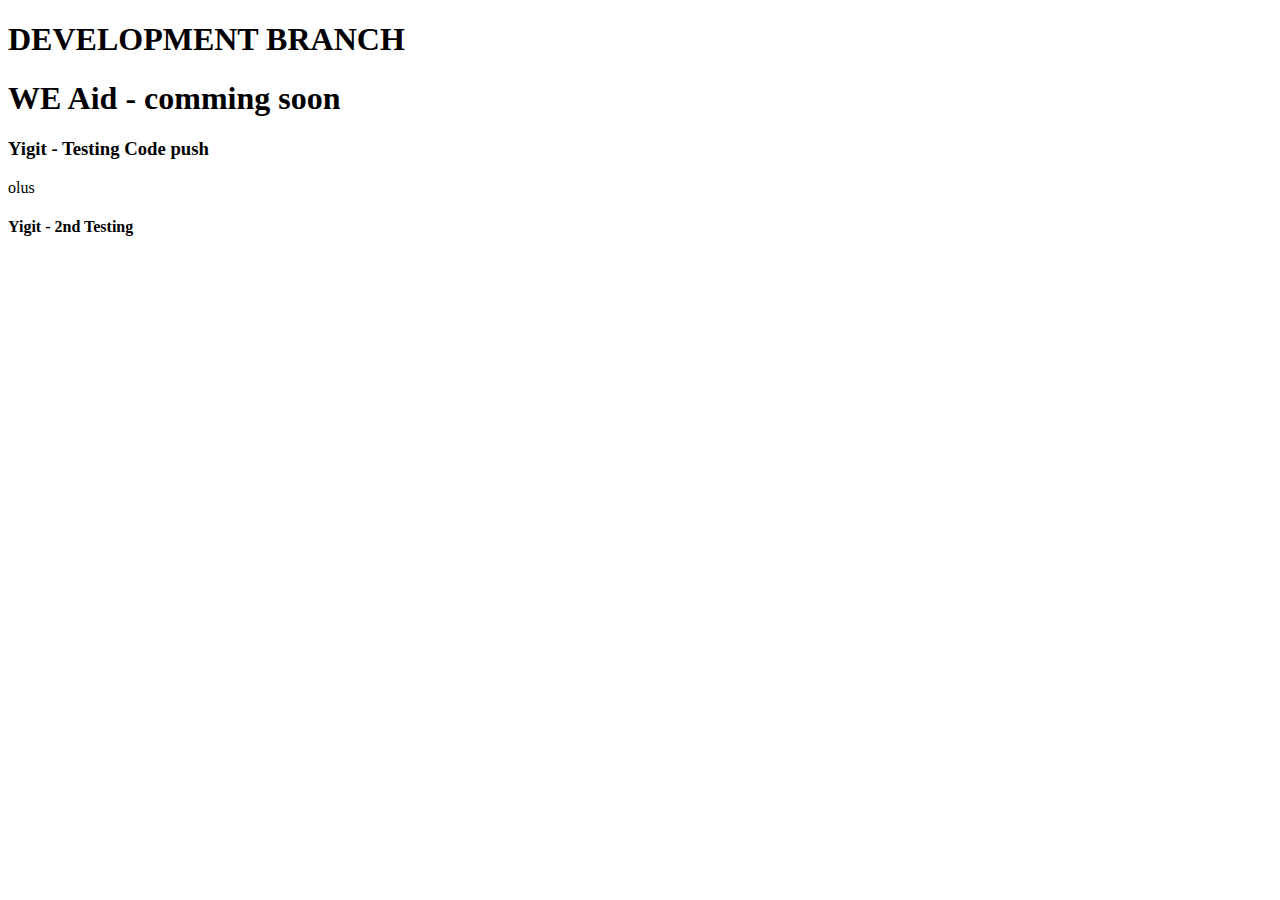
==== index.html @ 4886d71c "Dev Branch - Yigit Test 2" ====
<!DOCTYPE html>
<html lang="en">
  <head>
    <meta charset="UTF-8">
    <meta name="viewport" content="width=device-width, initial-scale=1.0">
    <meta http-equiv="X-UA-Compatible" content="ie=edge">
    <title>HTML 5 Boilerplate</title>
    <link rel="stylesheet" href="style.css">
  </head>
  <body>
	  <h1>DEVELOPMENT BRANCH<h1>
  	<h1>WE Aid - comming soon<h1>

      <h3>Yigit - Testing Code push</h3>
      <p>olus</p>

      <h4>Yigit - 2nd Testing</h4>

	<script src="index.js"></script>
  </body>
</html>
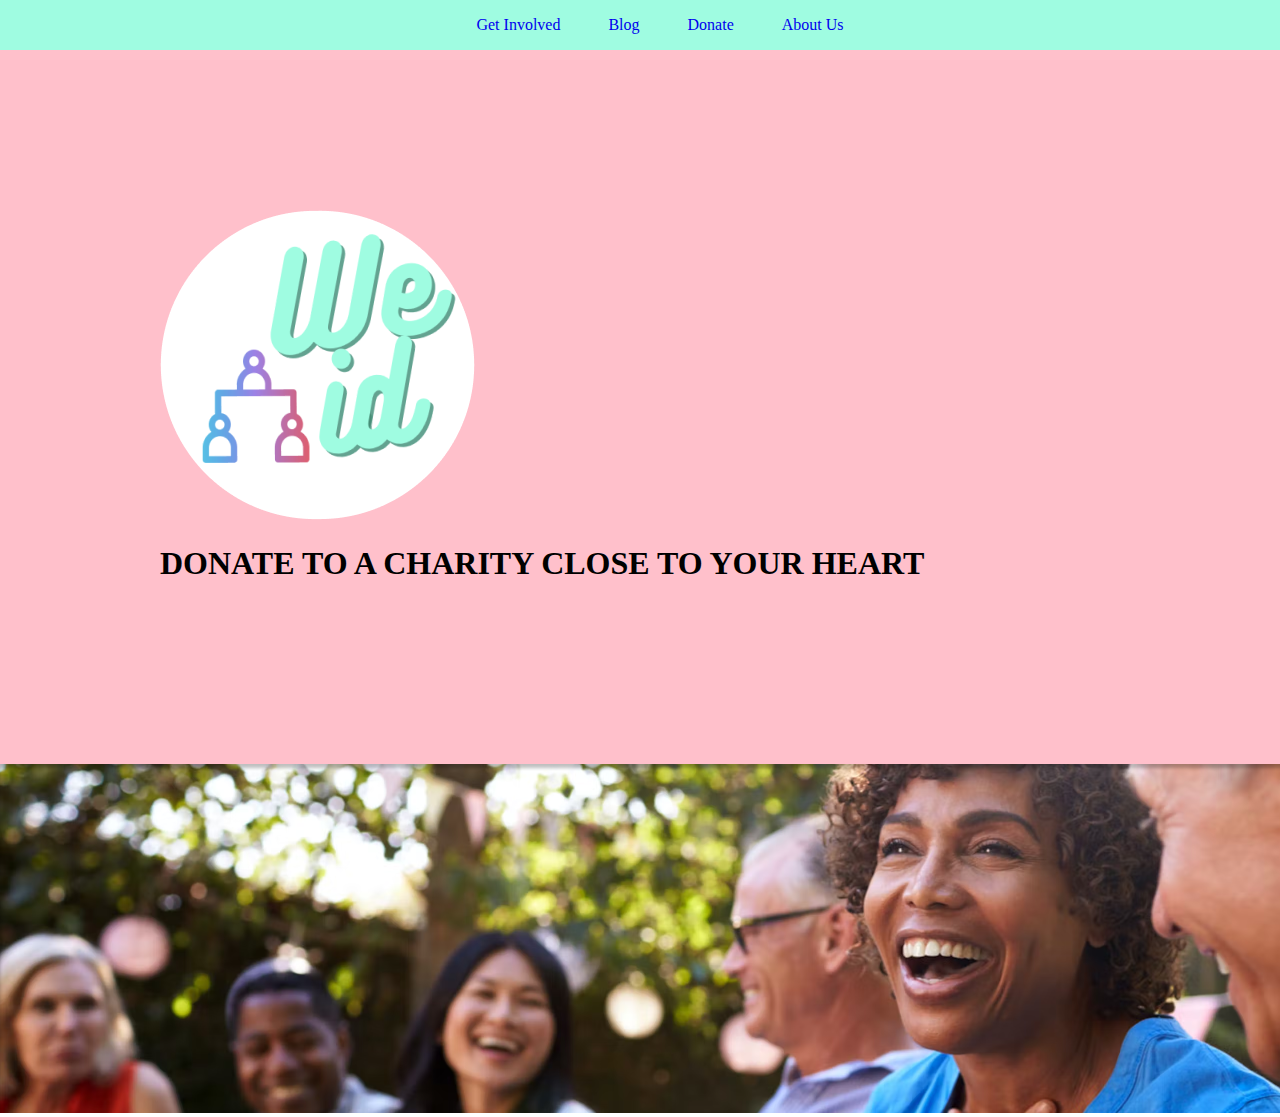
==== commit 7539611c: "Merge pull request #7 from KhadijaHaji/development-b" ====
--- a/index.html
+++ b/index.html
@@ -8,13 +8,33 @@
     <link rel="stylesheet" href="style.css">
   </head>
   <body>
-	  <h1>DEVELOPMENT BRANCH<h1>
-  	<h1>WE Aid - comming soon<h1>
+	  <header>
+        <nav>
+            <ul class="nav-list">
+                <li class="nav-items"><a class="nav-links" href="#">Get Involved</a></li>
+                <li class="nav-items"><a class="nav-links" href="#">Blog</a></li>
+                <li class="nav-items"><a class="nav-links" href="#">Donate</a></li>
+                <li class="nav-items"><a class="nav-links" href="#">About Us</a></li>
+            </ul>
+        </nav>
+    </header>
 
-      <h3>Yigit - Testing Code push</h3>
-      <p>olus</p>
+<section id="two">
+  <div class="logo">
+    <img src="/images/weaidlogo.png">
+  </div>
+  <div>
+    <h1>DONATE TO A CHARITY CLOSE TO YOUR HEART</h1>
+  </div>
+  
+</section>
 
-      <h4>Yigit - 2nd Testing</h4>
+
+    <section id="three">
+      <div class="image">
+        <img src="/images/headerimage.png">
+      </div>
+    </section>
 
 	<script src="index.js"></script>
   </body>
--- a/style.css
+++ b/style.css
@@ -0,0 +1,43 @@
+body {
+    margin: 0;
+    padding: 0;
+    height: 100%;
+    width: 100%;
+}
+
+header {
+    display: flex;
+    justify-content: center;
+    align-items: center;
+    box-shadow: 0 1px 8px #ddd;
+    background-color: #9ffce1;
+    text-decoration: none;
+}
+
+.nav-list {
+    display: flex;
+    justify-content: center;
+    align-items: center;
+    flex-wrap: wrap;
+    list-style: none;
+    text-decoration: none;
+}
+
+.nav-items {
+    display: flex;
+    padding: 0 1.5rem;
+    text-decoration: none;
+}
+
+.nav-links{
+text-decoration: none;
+}
+
+#three>div.image {
+    width: 100%;
+}
+
+#two{
+    padding: 10rem;
+    background-color: pink
+}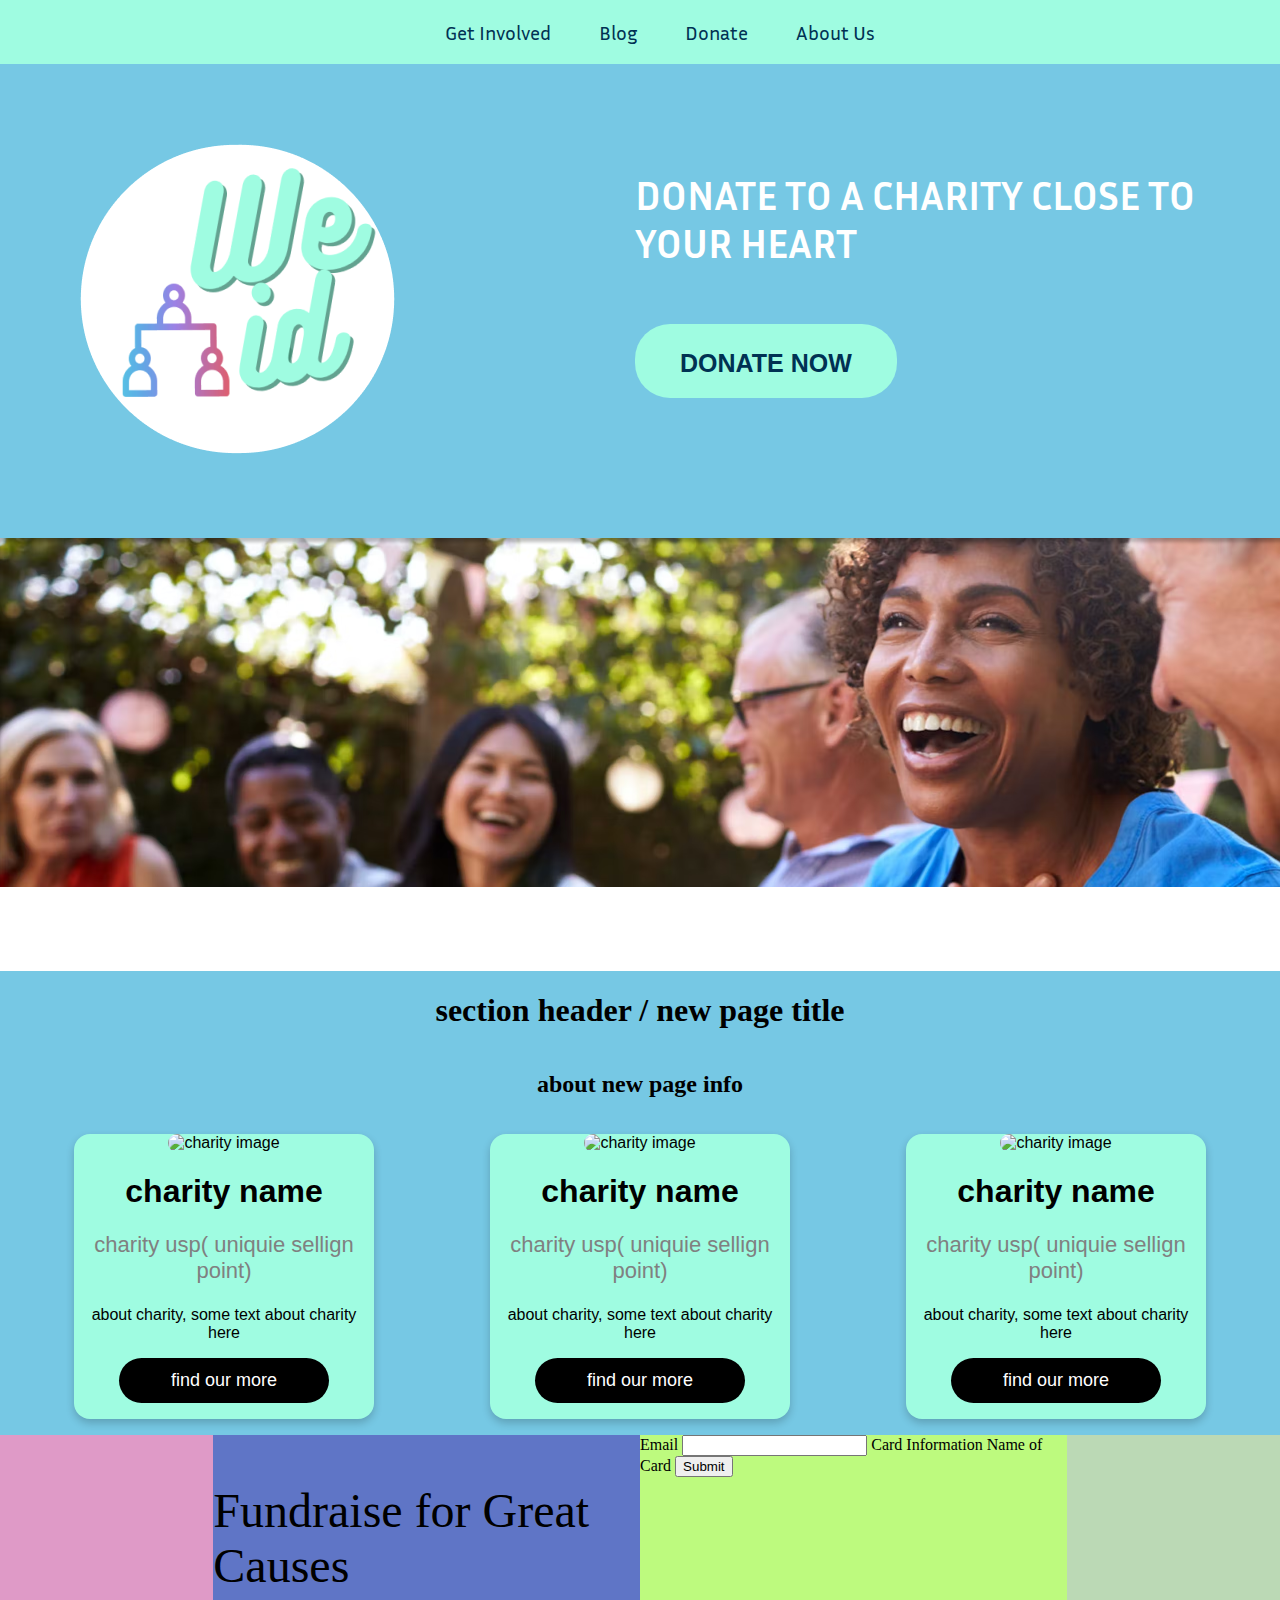
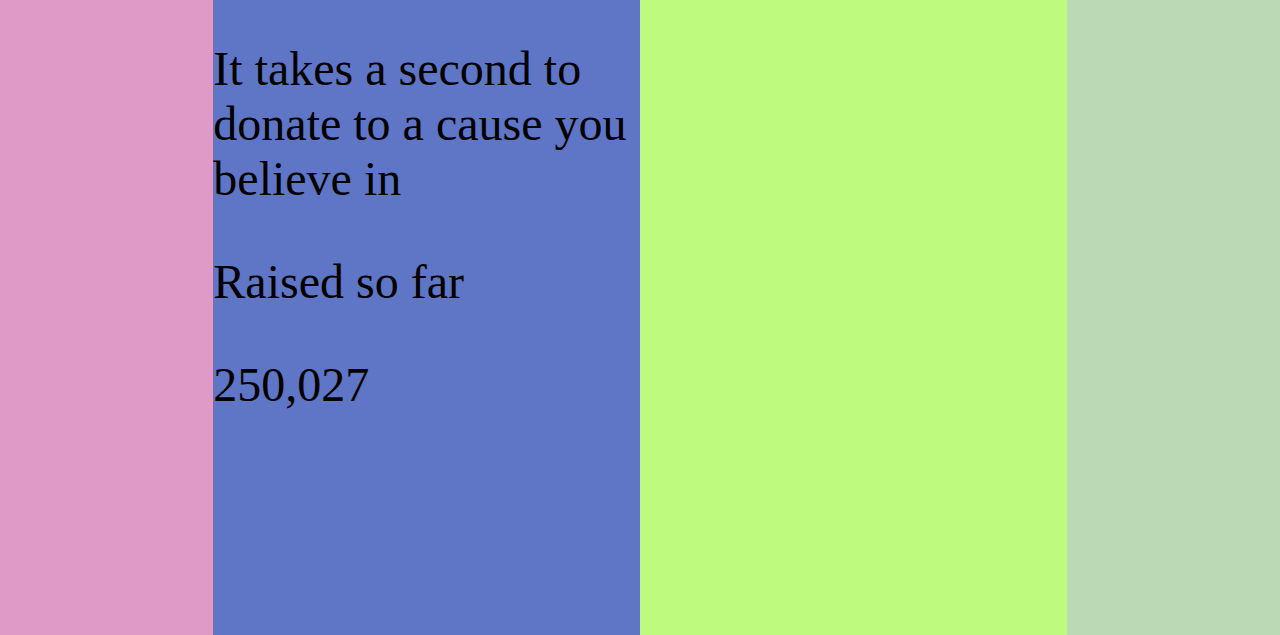
==== commit 538bf7ca: "Form section added" ====
--- a/index.html
+++ b/index.html
@@ -1,41 +1,141 @@
 <!DOCTYPE html>
 <html lang="en">
   <head>
-    <meta charset="UTF-8">
-    <meta name="viewport" content="width=device-width, initial-scale=1.0">
-    <meta http-equiv="X-UA-Compatible" content="ie=edge">
+    <meta charset="UTF-8" />
+    <meta name="viewport" content="width=device-width, initial-scale=1.0" />
+    <meta http-equiv="X-UA-Compatible" content="ie=edge" />
     <title>HTML 5 Boilerplate</title>
-    <link rel="stylesheet" href="style.css">
+    <link rel="stylesheet" href="style.css" />
+
+    <link rel="preconnect" href="https://fonts.googleapis.com" />
+    <link rel="preconnect" href="https://fonts.gstatic.com" crossorigin />
+    <link
+      href="https://fonts.googleapis.com/css2?family=Inria+Sans&family=Questrial&family=Raleway&family=Roboto:wght@300&family=Signika+Negative:wght@300;500&display=swap"
+      rel="stylesheet"
+    />
   </head>
   <body>
-	  <header>
-        <nav>
-            <ul class="nav-list">
-                <li class="nav-items"><a class="nav-links" href="#">Get Involved</a></li>
-                <li class="nav-items"><a class="nav-links" href="#">Blog</a></li>
-                <li class="nav-items"><a class="nav-links" href="#">Donate</a></li>
-                <li class="nav-items"><a class="nav-links" href="#">About Us</a></li>
-            </ul>
-        </nav>
+    <header>
+      <nav>
+        <ul class="nav-list">
+          <li class="nav-items"><a class="nav-links" href="#">Get Involved</a></li>
+          <li class="nav-items"><a class="nav-links" href="#">Blog</a></li>
+          <li class="nav-items"><a class="nav-links" href="#">Donate</a></li>
+          <li class="nav-items"><a class="nav-links" href="#">About Us</a></li>
+        </ul>
+      </nav>
     </header>
 
-<section id="two">
-  <div class="logo">
-    <img src="/images/weaidlogo.png">
-  </div>
-  <div>
-    <h1>DONATE TO A CHARITY CLOSE TO YOUR HEART</h1>
-  </div>
-  
-</section>
-
-
+    <section id="two">
+      <div class="logo">
+        <img src="/images/weaidlogo.png" />
+      </div>
+      <div class="main-heading">
+        <h1 class="first-heading">DONATE TO A CHARITY CLOSE TO YOUR HEART</h1>
+        <button class="donate-button">DONATE NOW</button>
+      </div>
+    </section>
     <section id="three">
       <div class="image">
-        <img src="/images/headerimage.png">
+        <img src="/images/headerimage.png" />
       </div>
     </section>
 
-	<script src="index.js"></script>
+    <section id="four"></section>
+    <section id="page2">
+      <div class="hero">
+        <h1>section header / new page title</h1>
+        <h2>about new page info</h2>
+      </div>
+      <div class="card-container">
+        <div class="card">
+          <img
+            class="singleCard-image"
+            src="https://images.pexels.com/photos/66346/pexels-photo-66346.jpeg"
+            alt="charity image"
+            style="width: 100%"
+          />
+          <h1>charity name</h1>
+          <p class="usp">charity usp( uniquie sellign point)</p>
+          <p>about charity, some text about charity here</p>
+          <p><button>find our more</button></p>
+        </div>
+        <div class="card">
+          <img
+            class="singleCard-image"
+            src="https://images.pexels.com/photos/66346/pexels-photo-66346.jpeg"
+            alt="charity image"
+            style="width: 100%"
+          />
+          <h1>charity name</h1>
+          <p class="usp">charity usp( uniquie sellign point)</p>
+          <p>about charity, some text about charity here</p>
+          <p><button>find our more</button></p>
+        </div>
+        <div class="card">
+          <img
+            class="singleCard-image"
+            src="https://images.pexels.com/photos/66346/pexels-photo-66346.jpeg"
+            alt="charity image"
+            style="width: 100%"
+          />
+          <h1>charity name</h1>
+          <p class="usp">charity usp( uniquie sellign point)</p>
+          <p>about charity, some text about charity here</p>
+          <p><button>find our more</button></p>
+        </div>
+      </div>
+    </section>
+
+    <section class="five">
+      <div class="angry-grid">
+  <div id="item-0">
+  </div>
+  <div id="item-1">
+    <p>Fundraise for Great Causes</p> 
+        <p>It takes a second to donate to a cause you believe in</p>
+        <p>Raised so far</p>
+        <p>250,027</p>
+  </div>
+  <div id="item-3">
+        <div>
+          <form action = "">
+          <label for="email">Email</label>
+          <input type="email" name ="email" id ="email">
+          <label type="numbers">Card Information</label>
+          <label>Name of Card</label>
+          <button>Submit</button>
+          </form>
+        </div>
+  </div>
+  <div id="item-2">
+      
+  </div>
+</div>
+        
+        
+
+
+
+        <!-- <div>
+          <form action = "">
+          <label for="email">Email</label>
+          <input type="email" name ="email" id ="email">
+          <label type="numbers">Card Information</label>
+          <label>Name of Card</label>
+          <button>Submit</button>
+          </form>
+        </div> -->
+
+        
+      
+      </div>
+    </section>
+
+
+
+
+    
+    <script src="index.js"></script>
   </body>
 </html>
--- a/style.css
+++ b/style.css
@@ -1,43 +1,200 @@
 body {
-    margin: 0;
-    padding: 0;
-    height: 100%;
-    width: 100%;
+  margin: 0;
+  padding: 0;
+  height: 100%;
+  width: 100%;
 }
 
 header {
-    display: flex;
-    justify-content: center;
-    align-items: center;
-    box-shadow: 0 1px 8px #ddd;
-    background-color: #9ffce1;
-    text-decoration: none;
+  display: flex;
+  justify-content: center;
+  align-items: center;
+  box-shadow: 0 1px 8px #ddd;
+  background-color: #9ffce1;
+  text-decoration: none;
+  font-size: 20px;
+  font-family: "Inria Sans", sans-serif;
 }
 
 .nav-list {
-    display: flex;
-    justify-content: center;
-    align-items: center;
-    flex-wrap: wrap;
-    list-style: none;
-    text-decoration: none;
+  display: flex;
+  justify-content: center;
+  align-items: center;
+  flex-wrap: wrap;
+  list-style: none;
+  text-decoration: none;
 }
 
 .nav-items {
-    display: flex;
-    padding: 0 1.5rem;
-    text-decoration: none;
-}
-
-.nav-links{
-text-decoration: none;
-}
-
-#three>div.image {
-    width: 100%;
-}
-
-#two{
-    padding: 10rem;
-    background-color: pink
+  display: flex;
+  padding: 0 1.5rem;
+  text-decoration: none;
+}
+
+.nav-links {
+  text-decoration: none;
+}
+
+a.nav-links {
+  color: #003153;
+}
+
+#three > div.image {
+  width: 100%;
+}
+
+#two {
+  padding: 5rem;
+  background-color: #76c8e4;
+  display: flex;
+}
+
+.main-heading {
+  padding-left: 15rem;
+}
+
+.first-heading {
+  font-size: 40px;
+  font-family: "Inria Sans", sans-serif;
+  color: white;
+  font-weight: bold;
+}
+
+.donate-button {
+  margin-top: 30px;
+  padding-left: 45px;
+  padding-right: 45px;
+  padding-top: 25px;
+  padding-bottom: 20px;
+  font-size: 25px;
+  background-color: #9ffce1;
+  color: #003153;
+  border: none;
+  font-weight: bold;
+  border-radius: 35px;
+}
+
+.donate-button:hover {
+  background-color: #1170ed;
+  color: #f5f7f8;
+}
+
+.hero {
+  display: flex;
+  flex-direction: column;
+  justify-content: center;
+  align-items: center;
+  margin-top: 5rem;
+  background-color: #76c8e4;
+}
+.card-container {
+  display: flex;
+  flex-direction: row;
+  justify-content: space-between;
+  padding: 1rem;
+  background-color: #76c8e4;
+}
+
+.singleCard {
+  height: 400px;
+  width: 100px;
+  background-color: #9ffce1;
+}
+
+.card {
+  box-shadow: 0 4px 8px 0 rgba(0, 0, 0, 0.2);
+  max-width: 300px;
+  margin: auto;
+  text-align: center;
+  font-family: arial;
+  border-radius: 1rem;
+  background-color: #9ffce1;
+}
+
+.usp {
+  color: grey;
+  font-size: 22px;
+}
+
+.card button {
+  border: none;
+  outline: 0;
+  padding: 12px;
+  color: white;
+  background-color: #000;
+  text-align: center;
+  cursor: pointer;
+  width: 70%;
+  font-size: 18px;
+  border-radius: 3rem;
+}
+
+.card button:hover {
+  opacity: 0.7;
+}
+.singleCard-image {
+  border-radius: 1rem;
+}
+/*  Section 5  */
+
+section.five {
+  height: 50rem;
+}
+.angry-grid {
+  display: grid;
+
+  grid-template-rows: 1fr 1fr 1fr 1fr;
+  grid-template-columns: 1fr 1fr 1fr 1fr 1fr 1fr;
+
+  gap: 0px;
+  height: 100%;
+
+}
+
+#item-0 {
+
+  background-color: #DF9AC7;
+  grid-row-start: 1;
+  grid-column-start: 1;
+
+  grid-row-end: 5;
+  grid-column-end: 2;
+
+}
+
+#item-1 {
+
+  background-color: #5F75C6;
+  grid-row-start: 1;
+  grid-column-start: 2;
+
+  grid-row-end: 5;
+  grid-column-end: 4;
+
+}
+
+#item-2 {
+
+  background-color: #BBD9B5;
+  grid-row-start: 1;
+  grid-column-start: 6;
+
+  grid-row-end: 5;
+  grid-column-end: 7;
+
+}
+
+#item-3 {
+
+  background-color: #BDFA7E;
+  grid-row-start: 1;
+  grid-column-start: 4;
+
+  grid-row-end: 5;
+  grid-column-end: 6;
+
+}
+
+#item-1>p {
+  font-size: 3rem
 }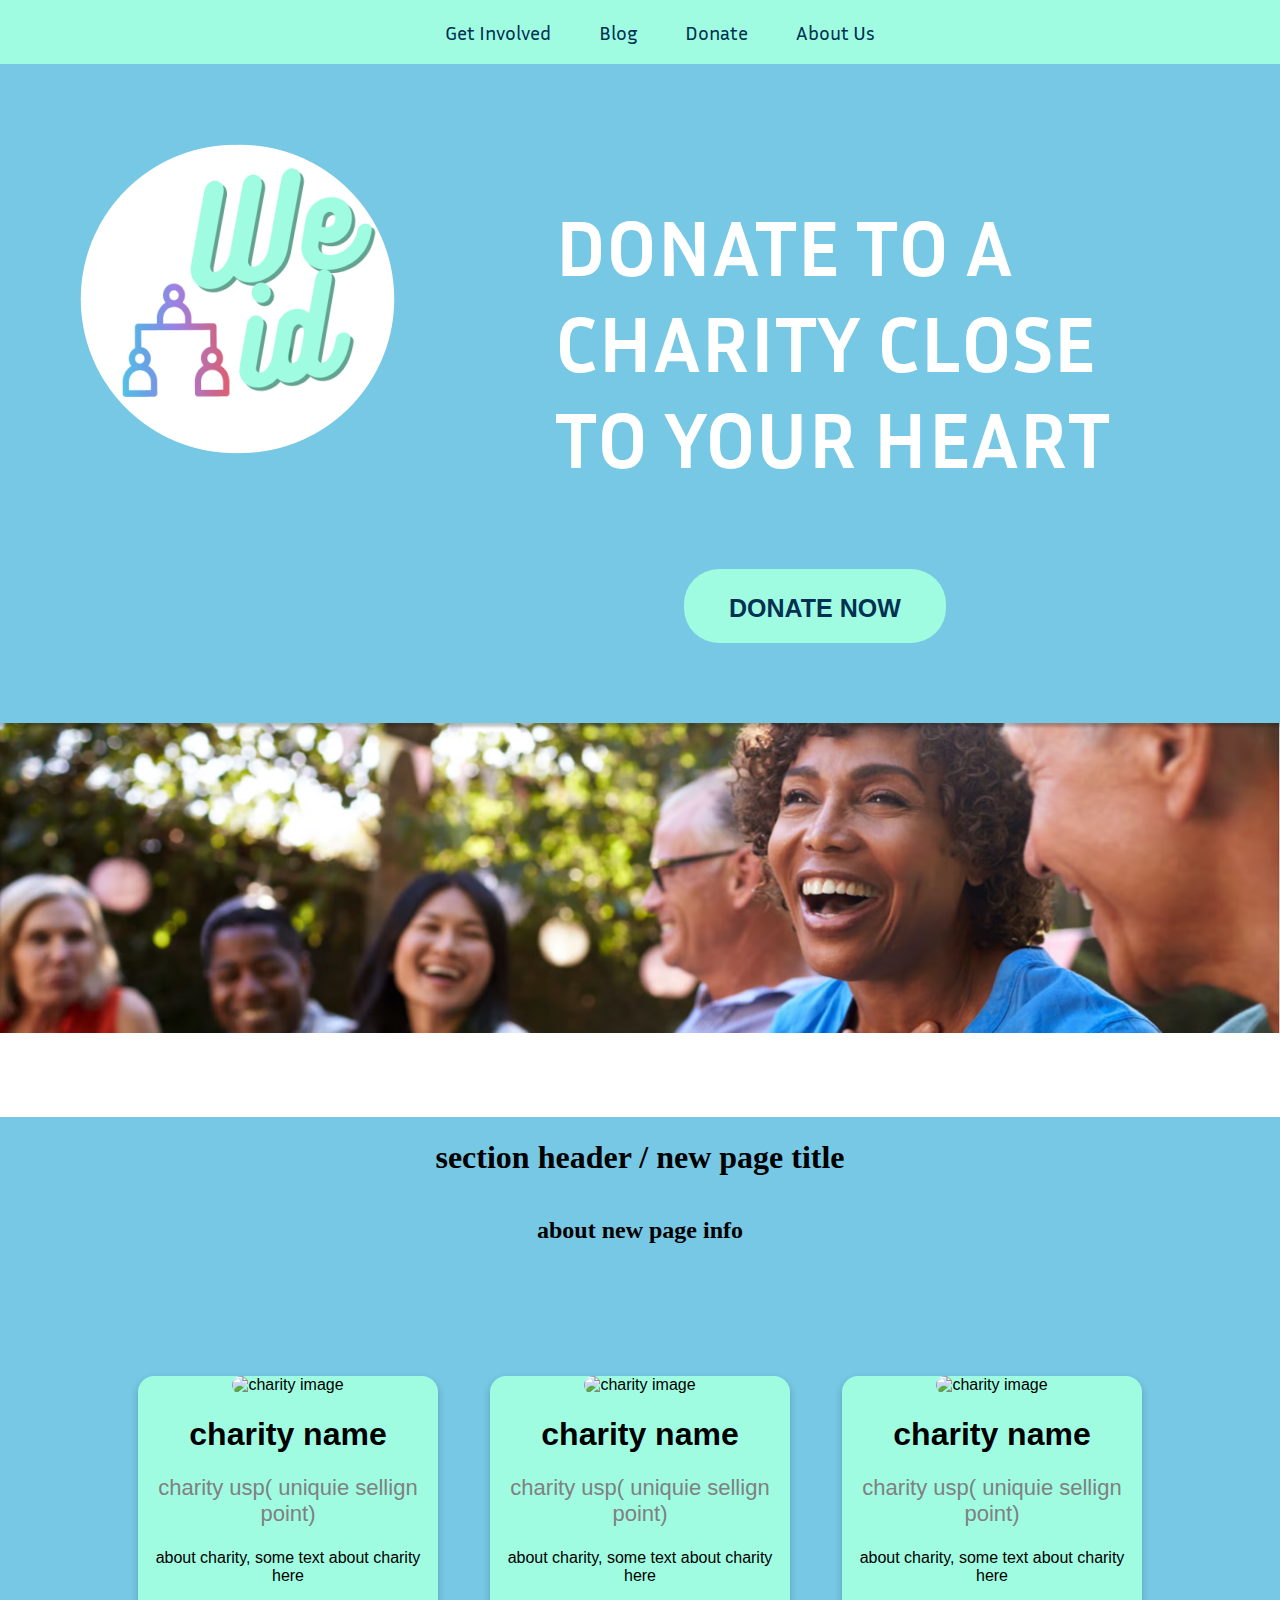
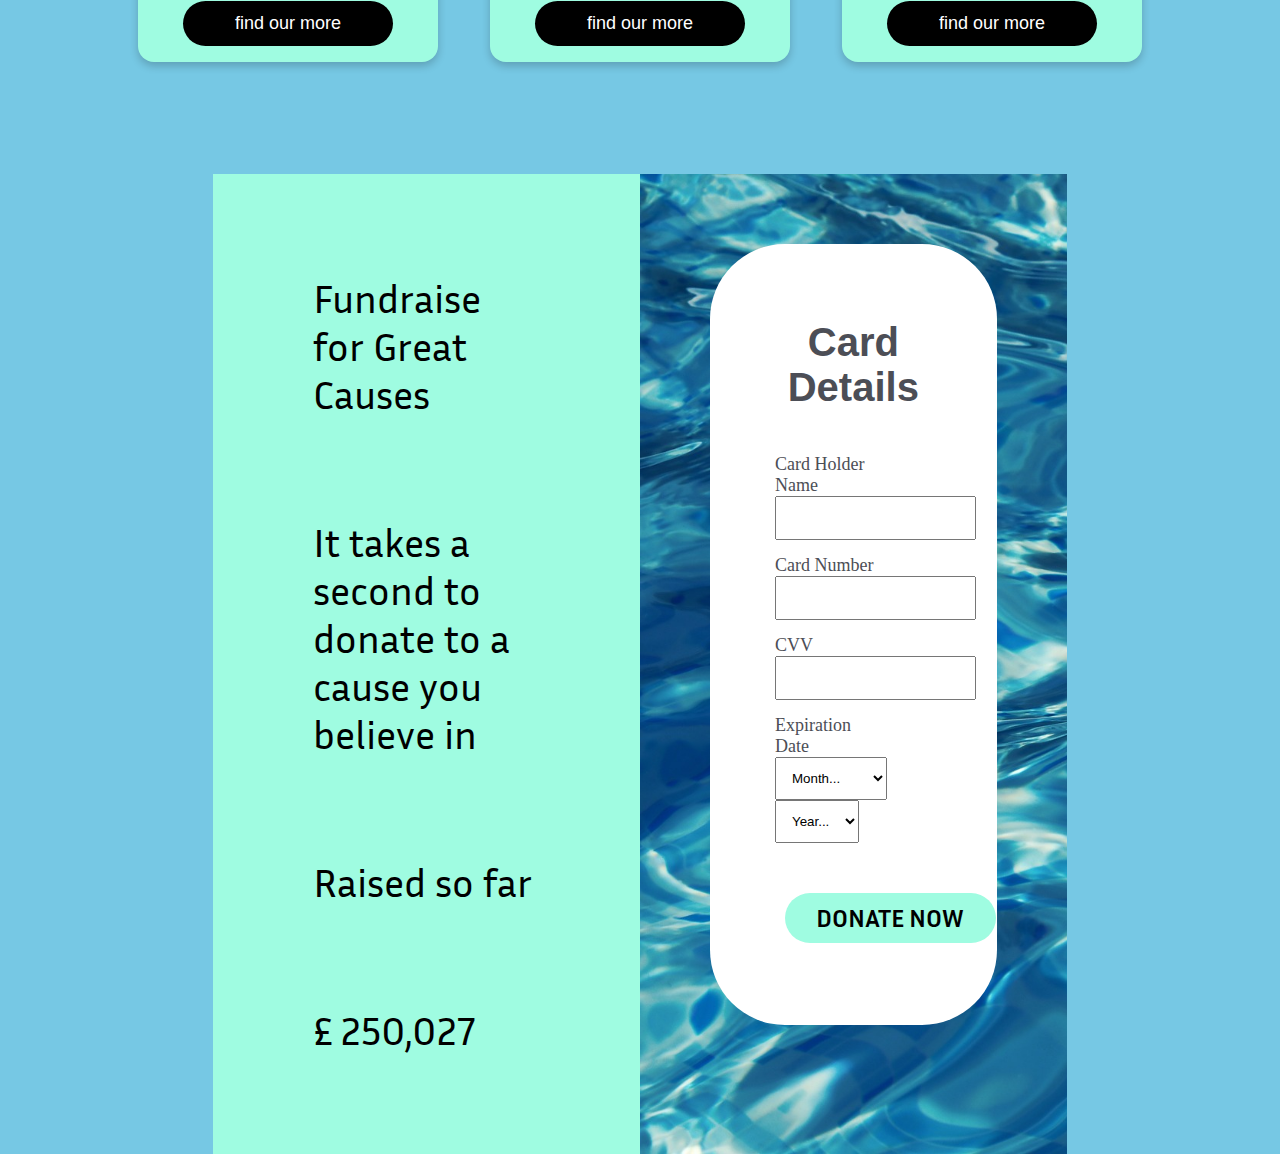
==== commit 7f5e86b8: "Merge pull request #11 from ys35code/development-b" ====
--- a/index.html
+++ b/index.html
@@ -1,141 +1,160 @@
 <!DOCTYPE html>
 <html lang="en">
-  <head>
-    <meta charset="UTF-8" />
-    <meta name="viewport" content="width=device-width, initial-scale=1.0" />
-    <meta http-equiv="X-UA-Compatible" content="ie=edge" />
-    <title>HTML 5 Boilerplate</title>
-    <link rel="stylesheet" href="style.css" />
 
-    <link rel="preconnect" href="https://fonts.googleapis.com" />
-    <link rel="preconnect" href="https://fonts.gstatic.com" crossorigin />
-    <link
-      href="https://fonts.googleapis.com/css2?family=Inria+Sans&family=Questrial&family=Raleway&family=Roboto:wght@300&family=Signika+Negative:wght@300;500&display=swap"
-      rel="stylesheet"
-    />
-  </head>
-  <body>
-    <header>
-      <nav>
-        <ul class="nav-list">
-          <li class="nav-items"><a class="nav-links" href="#">Get Involved</a></li>
-          <li class="nav-items"><a class="nav-links" href="#">Blog</a></li>
-          <li class="nav-items"><a class="nav-links" href="#">Donate</a></li>
-          <li class="nav-items"><a class="nav-links" href="#">About Us</a></li>
-        </ul>
-      </nav>
-    </header>
+<head>
+  <meta charset="UTF-8" />
+  <meta name="viewport" content="width=device-width, initial-scale=1.0" />
+  <meta http-equiv="X-UA-Compatible" content="ie=edge" />
+  <title>HTML 5 Boilerplate</title>
+  <link rel="stylesheet" href="style.css" />
 
-    <section id="two">
-      <div class="logo">
-        <img src="/images/weaidlogo.png" />
+  <link rel="preconnect" href="https://fonts.googleapis.com" />
+  <link rel="preconnect" href="https://fonts.gstatic.com" crossorigin />
+  <link
+    href="https://fonts.googleapis.com/css2?family=Inria+Sans&family=Questrial&family=Raleway&family=Roboto:wght@300&family=Signika+Negative:wght@300;500&display=swap"
+    rel="stylesheet" />
+</head>
+
+<body>
+  <header>
+    <nav>
+      <ul class="nav-list">
+        <li class="nav-items"><a class="nav-links" href="#">Get Involved</a></li>
+        <li class="nav-items"><a class="nav-links" href="#">Blog</a></li>
+        <li class="nav-items"><a class="nav-links" href="#item-2">Donate</a></li>
+        <li class="nav-items"><a class="nav-links" href="#">About Us</a></li>
+      </ul>
+    </nav>
+  </header>
+
+  <section id="two">
+    <div class="logo">
+      <img src="/images/weaidlogo.png" />
+    </div>
+    <div class="main-heading">
+      <h1 class="first-heading">DONATE TO A CHARITY CLOSE TO YOUR HEART</h1>
+      <button class="donate-button">
+        <a class="nav-links" href="#item-2">DONATE NOW</a>
+      </button>
+    </div>
+  </section>
+  <section id="three">
+    <div class="image">
+      <img src="/images/headerimage.png" />
+    </div>
+  </section>
+
+  <section id="four"></section>
+  <section id="page2">
+    <div class="hero">
+      <h1>section header / new page title</h1>
+      <h2>about new page info</h2>
+    </div>
+    <div class="card-container">
+      <div class="card">
+        <img class="singleCard-image" src="https://images.pexels.com/photos/66346/pexels-photo-66346.jpeg"
+          alt="charity image" style="width: 100%" />
+        <h1>charity name</h1>
+        <p class="usp">charity usp( uniquie sellign point)</p>
+        <p>about charity, some text about charity here</p>
+        <p><button>find our more</button></p>
       </div>
-      <div class="main-heading">
-        <h1 class="first-heading">DONATE TO A CHARITY CLOSE TO YOUR HEART</h1>
-        <button class="donate-button">DONATE NOW</button>
+      <div class="card">
+        <img class="singleCard-image" src="https://images.pexels.com/photos/66346/pexels-photo-66346.jpeg"
+          alt="charity image" style="width: 100%" />
+        <h1>charity name</h1>
+        <p class="usp">charity usp( uniquie sellign point)</p>
+        <p>about charity, some text about charity here</p>
+        <p><button>find our more</button></p>
       </div>
-    </section>
-    <section id="three">
-      <div class="image">
-        <img src="/images/headerimage.png" />
+      <div class="card">
+        <img class="singleCard-image" src="https://images.pexels.com/photos/66346/pexels-photo-66346.jpeg"
+          alt="charity image" style="width: 100%" />
+        <h1>charity name</h1>
+        <p class="usp">charity usp( uniquie sellign point)</p>
+        <p>about charity, some text about charity here</p>
+        <p><button>find our more</button></p>
       </div>
-    </section>
+    </div>
+  </section>
 
-    <section id="four"></section>
-    <section id="page2">
-      <div class="hero">
-        <h1>section header / new page title</h1>
-        <h2>about new page info</h2>
+  <section class="five">
+    <div class="angry-grid">
+      <div id="item-0">
       </div>
-      <div class="card-container">
-        <div class="card">
-          <img
-            class="singleCard-image"
-            src="https://images.pexels.com/photos/66346/pexels-photo-66346.jpeg"
-            alt="charity image"
-            style="width: 100%"
-          />
-          <h1>charity name</h1>
-          <p class="usp">charity usp( uniquie sellign point)</p>
-          <p>about charity, some text about charity here</p>
-          <p><button>find our more</button></p>
-        </div>
-        <div class="card">
-          <img
-            class="singleCard-image"
-            src="https://images.pexels.com/photos/66346/pexels-photo-66346.jpeg"
-            alt="charity image"
-            style="width: 100%"
-          />
-          <h1>charity name</h1>
-          <p class="usp">charity usp( uniquie sellign point)</p>
-          <p>about charity, some text about charity here</p>
-          <p><button>find our more</button></p>
-        </div>
-        <div class="card">
-          <img
-            class="singleCard-image"
-            src="https://images.pexels.com/photos/66346/pexels-photo-66346.jpeg"
-            alt="charity image"
-            style="width: 100%"
-          />
-          <h1>charity name</h1>
-          <p class="usp">charity usp( uniquie sellign point)</p>
-          <p>about charity, some text about charity here</p>
-          <p><button>find our more</button></p>
+      <div id="item-1">
+        <p>Fundraise for Great Causes</p>
+        <p>It takes a second to donate to a cause you believe in</p>
+        <p>Raised so far</p>
+        <p>£ 250,027</p>
+      </div>
+      <div id="item-2">
+        <div class="creditCardForm">
+          <div class="heading">
+            <h1>Card Details</h1>
+          </div>
+          <div class="payment">
+            <form>
+              <div class="form-group owner">
+                <label for="owner">Card Holder Name</label>
+                <input type="text" class="form-control" id="owner" required>
+              </div>
+              <div class="form-group" id="card-number-field">
+                <label for="cardNumber">Card Number</label>
+                <input type="number" class="form-control" id="cardNumber" required>
+              </div>
+              <div class="form-group CVV">
+                <label for="cvv">CVV</label>
+                <input type="number" class="form-control" id="cvv" required>
+              </div>
+              <div class="form-group" id="expiration-date">
+                <label>Expiration Date</label>
+                <select required>
+                  <option value="" disabled selected hidden>Month...</option>
+                  <option value="01">Jan</option>
+                  <option value="02">February </option>
+                  <option value="03">March</option>
+                  <option value="04">April</option>
+                  <option value="05">May</option>
+                  <option value="06">June</option>
+                  <option value="07">July</option>
+                  <option value="08">August</option>
+                  <option value="09">September</option>
+                  <option value="10">October</option>
+                  <option value="11">November</option>
+                  <option value="12">December</option>
+                </select>
+                <select required>
+                  <option value="" disabled selected hidden>Year...</option>
+                  <option value="23"> 2023</option>
+                  <option value="24"> 2024</option>
+                  <option value="25"> 2025</option>
+                  <option value="26"> 2026</option>
+                  <option value="27"> 2027</option>
+                  <option value="28"> 2028</option>
+                </select>
+              </div>
+              <div class="form-group" id="pay-now">
+                <button type="submit" class="btn btn-default" id="confirm-purchase">DONATE NOW</button>
+              </div>
+            </form>
+          </div>
         </div>
       </div>
-    </section>
 
-    <section class="five">
-      <div class="angry-grid">
-  <div id="item-0">
-  </div>
-  <div id="item-1">
-    <p>Fundraise for Great Causes</p> 
-        <p>It takes a second to donate to a cause you believe in</p>
-        <p>Raised so far</p>
-        <p>250,027</p>
-  </div>
-  <div id="item-3">
-        <div>
-          <form action = "">
-          <label for="email">Email</label>
-          <input type="email" name ="email" id ="email">
-          <label type="numbers">Card Information</label>
-          <label>Name of Card</label>
-          <button>Submit</button>
-          </form>
-        </div>
-  </div>
-  <div id="item-2">
-      
-  </div>
-</div>
-        
-        
+      <div id="item-3">
 
 
-
-        <!-- <div>
-          <form action = "">
-          <label for="email">Email</label>
-          <input type="email" name ="email" id ="email">
-          <label type="numbers">Card Information</label>
-          <label>Name of Card</label>
-          <button>Submit</button>
-          </form>
-        </div> -->
-
-        
-      
       </div>
-    </section>
+    </div>
+    </div>
+  </section>
 
 
 
 
-    
-    <script src="index.js"></script>
-  </body>
-</html>
+
+  <script src="index.js"></script>
+</body>
+
+</html>--- a/style.css
+++ b/style.css
@@ -39,8 +39,10 @@
   color: #003153;
 }
 
-#three > div.image {
-  width: 100%;
+#three>div.image img {
+  width: 100%;
+  height: auto;
+  object-fit: cover;
 }
 
 #two {
@@ -50,11 +52,12 @@
 }
 
 .main-heading {
-  padding-left: 15rem;
+  padding-left: 10rem;
+
 }
 
 .first-heading {
-  font-size: 40px;
+  font-size: 80px;
   font-family: "Inria Sans", sans-serif;
   color: white;
   font-weight: bold;
@@ -66,6 +69,7 @@
   padding-right: 45px;
   padding-top: 25px;
   padding-bottom: 20px;
+  margin-left: 20%;
   font-size: 25px;
   background-color: #9ffce1;
   color: #003153;
@@ -87,11 +91,12 @@
   margin-top: 5rem;
   background-color: #76c8e4;
 }
+
 .card-container {
   display: flex;
   flex-direction: row;
   justify-content: space-between;
-  padding: 1rem;
+  padding: 7rem;
   background-color: #76c8e4;
 }
 
@@ -132,28 +137,29 @@
 .card button:hover {
   opacity: 0.7;
 }
+
 .singleCard-image {
   border-radius: 1rem;
 }
+
 /*  Section 5  */
 
 section.five {
   height: 50rem;
 }
+
 .angry-grid {
   display: grid;
-
   grid-template-rows: 1fr 1fr 1fr 1fr;
   grid-template-columns: 1fr 1fr 1fr 1fr 1fr 1fr;
-
   gap: 0px;
-  height: 100%;
+  height: auto;
 
 }
 
 #item-0 {
 
-  background-color: #DF9AC7;
+  background-color: #76c8e4;
   grid-row-start: 1;
   grid-column-start: 1;
 
@@ -164,7 +170,7 @@
 
 #item-1 {
 
-  background-color: #5F75C6;
+  background-color: #9ffce1;
   grid-row-start: 1;
   grid-column-start: 2;
 
@@ -175,7 +181,17 @@
 
 #item-2 {
 
-  background-color: #BBD9B5;
+  grid-row-start: 1;
+  grid-column-start: 4;
+  grid-row-end: 5;
+  grid-column-end: 6;
+  background-image: url(/images/wallpaper.jpg);
+  background-size: cover;
+}
+
+#item-3 {
+
+  background-color: #76c8e4;
   grid-row-start: 1;
   grid-column-start: 6;
 
@@ -184,17 +200,110 @@
 
 }
 
-#item-3 {
-
-  background-color: #BDFA7E;
-  grid-row-start: 1;
-  grid-column-start: 4;
-
-  grid-row-end: 5;
-  grid-column-end: 6;
-
-}
 
 #item-1>p {
-  font-size: 3rem
+  margin: 100px;
+  font-size: 40px;
+  font-family: "Inria Sans", sans-serif;
+}
+
+/* Payment Card */
+
+
+.creditCardForm {
+  background-color: #ffff;
+  margin: 70px;
+  overflow: hidden;
+  padding: 50px;
+  color: #4c4e56;
+  border-radius: 75px;
+}
+
+.creditCardForm label {
+  width: 100%;
+  margin-bottom: 10px;
+}
+
+.creditCardForm .heading h1 {
+  text-align: center;
+  font-size: 2.5rem;
+  font-family: 'Open Sans', sans-serif;
+  color: #4c4e56;
+}
+
+.creditCardForm .payment {
+  float: left;
+  font-size: 18px;
+  padding: 7px 15px;
+  margin-top: 10px;
+  position: relative;
+}
+
+.creditCardForm .payment .form-group {
+  float: left;
+  margin-bottom: 15px;
+}
+
+.creditCardForm .payment .form-control {
+  line-height: 40px;
+  height: auto;
+  padding: 0 10px;
+  width: auto;
+}
+
+.creditCardForm .owner {
+  width: 50%;
+  margin-right: 10px;
+}
+
+.creditCardForm .CVV {
+  width: 50%;
+  margin-right: 10px;
+}
+
+.creditCardForm .cardNumber {
+  width: 50%;
+  margin-right: 10px;
+}
+
+.creditCardForm #card-number-field {
+  width: 50%;
+}
+
+.creditCardForm #expiration-date {
+  width: 50%;
+  margin-right: 10px;
+}
+
+.creditCardForm #pay-now {
+  width: 100%;
+  margin-top: 25px;
+}
+
+.creditCardForm .payment .btn {
+  width: 100%;
+  height: 50px;
+  margin-top: 3px;
+  font-size: 25px;
+  background-color: #9ffce1;
+  color: 003153;
+  border-radius: 75px;
+  border-style: none;
+  font-weight: bold;
+  font-family: "Inria Sans", sans-serif;
+  margin: 10px;
+}
+
+.creditCardForm .payment .btn:hover {
+  background-color: #1170ed;
+  color: #f5f7f8;
+}
+
+.creditCardForm .payment select {
+  padding: 12px;
+  margin-right: 51px;
+}
+
+.transparent {
+  opacity: 0.2;
 }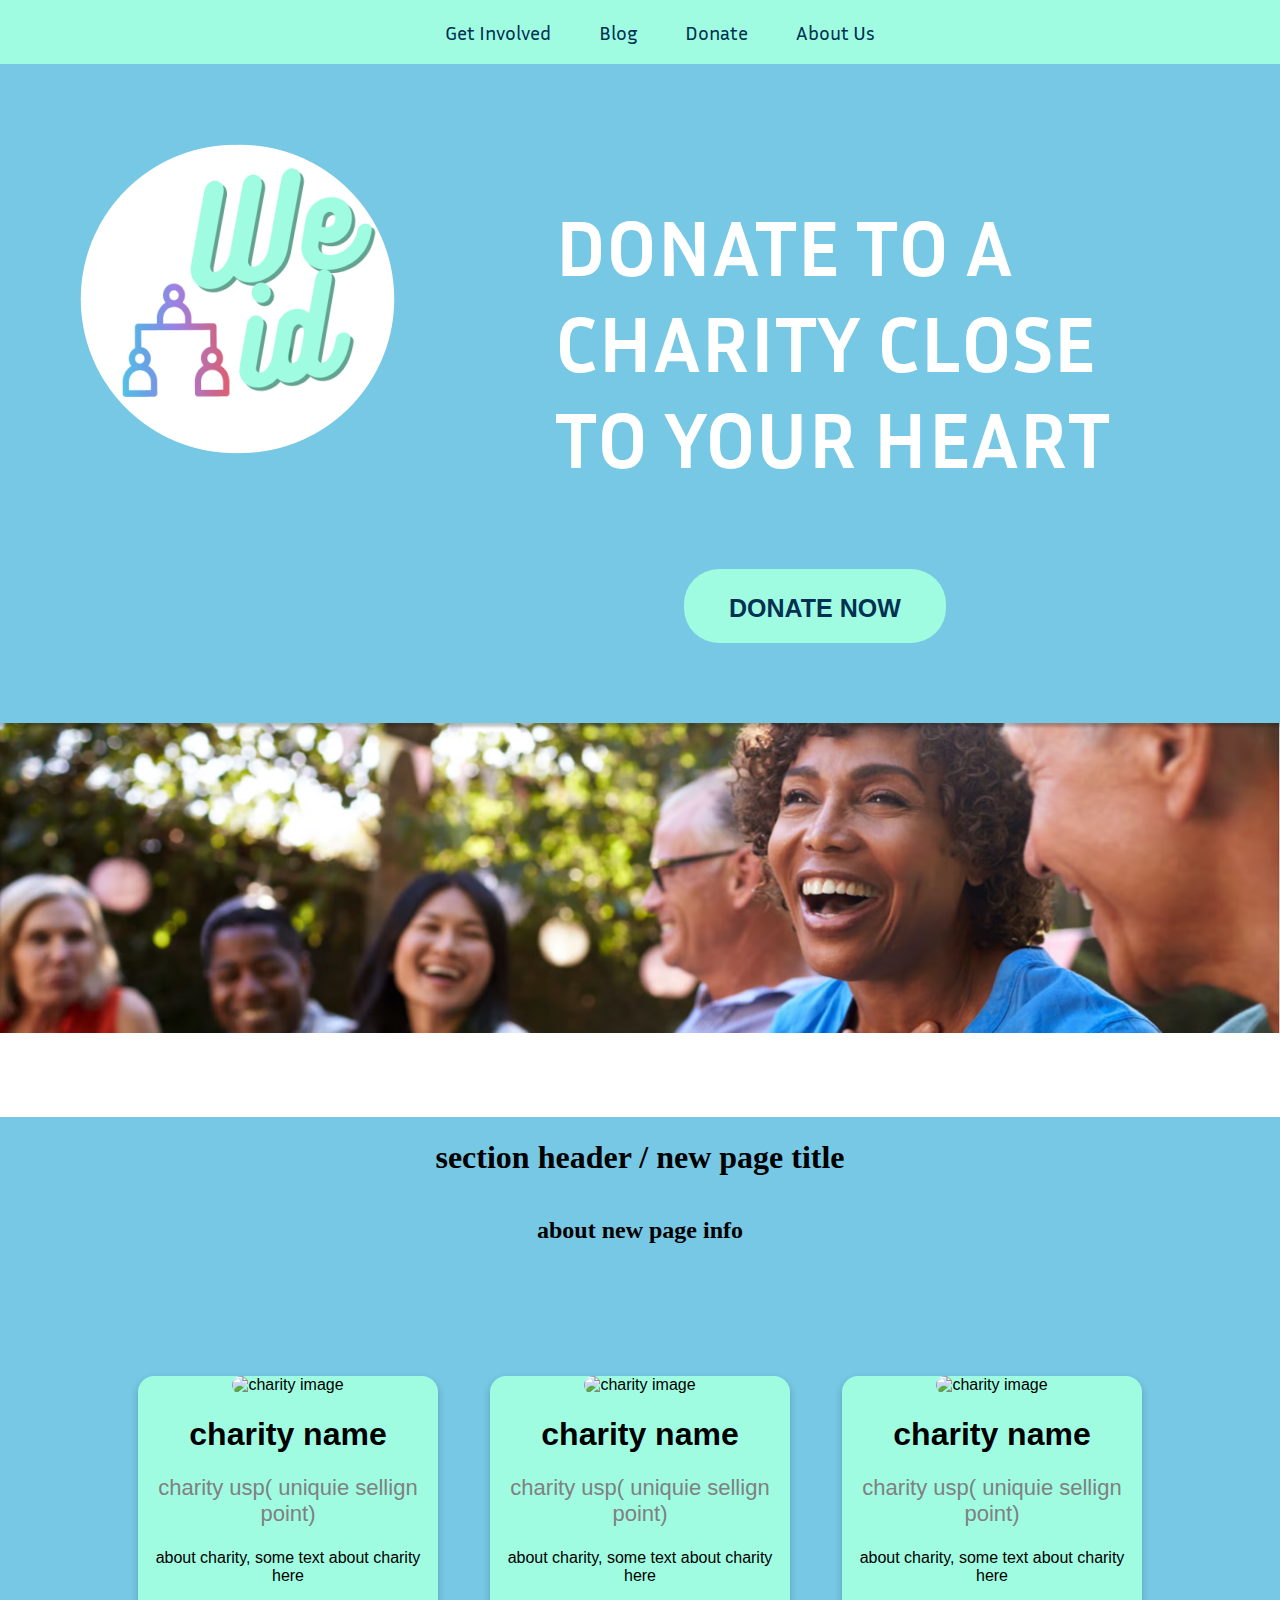
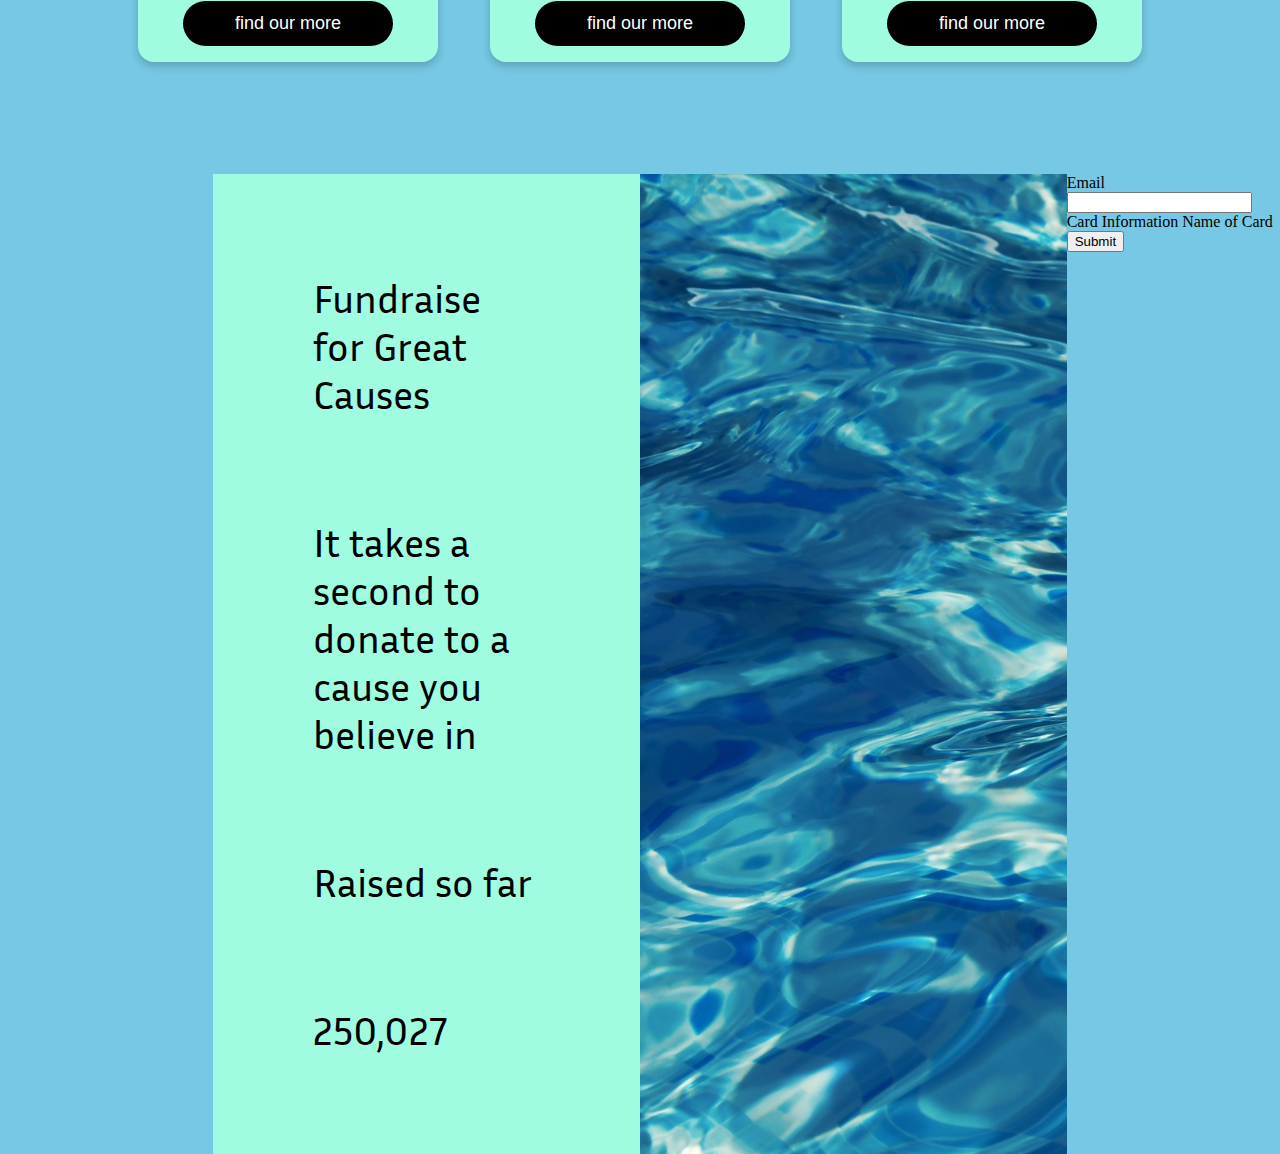
==== commit 6ef05fc1: "latest" ====
--- a/index.html
+++ b/index.html
@@ -1,160 +1,124 @@
 <!DOCTYPE html>
 <html lang="en">
+  <head>
+    <meta charset="UTF-8" />
+    <meta name="viewport" content="width=device-width, initial-scale=1.0" />
+    <meta http-equiv="X-UA-Compatible" content="ie=edge" />
+    <title>HTML 5 Boilerplate</title>
+    <link rel="stylesheet" href="style.css" />
 
-<head>
-  <meta charset="UTF-8" />
-  <meta name="viewport" content="width=device-width, initial-scale=1.0" />
-  <meta http-equiv="X-UA-Compatible" content="ie=edge" />
-  <title>HTML 5 Boilerplate</title>
-  <link rel="stylesheet" href="style.css" />
+    <link rel="preconnect" href="https://fonts.googleapis.com" />
+    <link rel="preconnect" href="https://fonts.gstatic.com" crossorigin />
+    <link
+      href="https://fonts.googleapis.com/css2?family=Inria+Sans&family=Questrial&family=Raleway&family=Roboto:wght@300&family=Signika+Negative:wght@300;500&display=swap"
+      rel="stylesheet"
+    />
+  </head>
+  <body>
+    <header>
+      <nav>
+        <ul class="nav-list">
+          <li class="nav-items"><a class="nav-links" href="#">Get Involved</a></li>
+          <li class="nav-items"><a class="nav-links" href="#">Blog</a></li>
+          <li class="nav-items"><a class="nav-links" href="#">Donate</a></li>
+          <li class="nav-items"><a class="nav-links" href="#">About Us</a></li>
+        </ul>
+      </nav>
+    </header>
 
-  <link rel="preconnect" href="https://fonts.googleapis.com" />
-  <link rel="preconnect" href="https://fonts.gstatic.com" crossorigin />
-  <link
-    href="https://fonts.googleapis.com/css2?family=Inria+Sans&family=Questrial&family=Raleway&family=Roboto:wght@300&family=Signika+Negative:wght@300;500&display=swap"
-    rel="stylesheet" />
-</head>
+    <section id="two">
+      <div class="logo">
+        <img src="/images/weaidlogo.png" />
+      </div>
+      <div class="main-heading">
+        <h1 class="first-heading">DONATE TO A CHARITY CLOSE TO YOUR HEART</h1>
+        <button class="donate-button">DONATE NOW</button>
+      </div>
+    </section>
+    <section id="three">
+      <div class="image">
+        <img src="/images/headerimage.png" />
+      </div>
+    </section>
 
-<body>
-  <header>
-    <nav>
-      <ul class="nav-list">
-        <li class="nav-items"><a class="nav-links" href="#">Get Involved</a></li>
-        <li class="nav-items"><a class="nav-links" href="#">Blog</a></li>
-        <li class="nav-items"><a class="nav-links" href="#item-2">Donate</a></li>
-        <li class="nav-items"><a class="nav-links" href="#">About Us</a></li>
-      </ul>
-    </nav>
-  </header>
+    <section id="four"></section>
+    <section id="page2">
+      <div class="hero">
+        <h1>section header / new page title</h1>
+        <h2>about new page info</h2>
+      </div>
+      <div class="card-container">
+        <div class="card">
+          <img
+            class="singleCard-image"
+            src="https://images.pexels.com/photos/66346/pexels-photo-66346.jpeg"
+            alt="charity image"
+            style="width: 100%"
+          />
+          <h1>charity name</h1>
+          <p class="usp">charity usp( uniquie sellign point)</p>
+          <p>about charity, some text about charity here</p>
+          <p><button>find our more</button></p>
+        </div>
+        <div class="card">
+          <img
+            class="singleCard-image"
+            src="https://images.pexels.com/photos/66346/pexels-photo-66346.jpeg"
+            alt="charity image"
+            style="width: 100%"
+          />
+          <h1>charity name</h1>
+          <p class="usp">charity usp( uniquie sellign point)</p>
+          <p>about charity, some text about charity here</p>
+          <p><button>find our more</button></p>
+        </div>
+        <div class="card">
+          <img
+            class="singleCard-image"
+            src="https://images.pexels.com/photos/66346/pexels-photo-66346.jpeg"
+            alt="charity image"
+            style="width: 100%"
+          />
+          <h1>charity name</h1>
+          <p class="usp">charity usp( uniquie sellign point)</p>
+          <p>about charity, some text about charity here</p>
+          <p><button>find our more</button></p>
+        </div>
+      </div>
+    </section>
 
-  <section id="two">
-    <div class="logo">
-      <img src="/images/weaidlogo.png" />
-    </div>
-    <div class="main-heading">
-      <h1 class="first-heading">DONATE TO A CHARITY CLOSE TO YOUR HEART</h1>
-      <button class="donate-button">
-        <a class="nav-links" href="#item-2">DONATE NOW</a>
-      </button>
-    </div>
-  </section>
-  <section id="three">
-    <div class="image">
-      <img src="/images/headerimage.png" />
-    </div>
-  </section>
-
-  <section id="four"></section>
-  <section id="page2">
-    <div class="hero">
-      <h1>section header / new page title</h1>
-      <h2>about new page info</h2>
-    </div>
-    <div class="card-container">
-      <div class="card">
-        <img class="singleCard-image" src="https://images.pexels.com/photos/66346/pexels-photo-66346.jpeg"
-          alt="charity image" style="width: 100%" />
-        <h1>charity name</h1>
-        <p class="usp">charity usp( uniquie sellign point)</p>
-        <p>about charity, some text about charity here</p>
-        <p><button>find our more</button></p>
-      </div>
-      <div class="card">
-        <img class="singleCard-image" src="https://images.pexels.com/photos/66346/pexels-photo-66346.jpeg"
-          alt="charity image" style="width: 100%" />
-        <h1>charity name</h1>
-        <p class="usp">charity usp( uniquie sellign point)</p>
-        <p>about charity, some text about charity here</p>
-        <p><button>find our more</button></p>
-      </div>
-      <div class="card">
-        <img class="singleCard-image" src="https://images.pexels.com/photos/66346/pexels-photo-66346.jpeg"
-          alt="charity image" style="width: 100%" />
-        <h1>charity name</h1>
-        <p class="usp">charity usp( uniquie sellign point)</p>
-        <p>about charity, some text about charity here</p>
-        <p><button>find our more</button></p>
-      </div>
-    </div>
-  </section>
-
-  <section class="five">
-    <div class="angry-grid">
-      <div id="item-0">
-      </div>
-      <div id="item-1">
-        <p>Fundraise for Great Causes</p>
+    <section class="five">
+      <div class="angry-grid">
+  <div id="item-0">
+  </div>
+  <div id="item-1">
+    <p>Fundraise for Great Causes</p> 
         <p>It takes a second to donate to a cause you believe in</p>
         <p>Raised so far</p>
-        <p>£ 250,027</p>
+        <p>250,027</p>
+  </div>
+  <div id="item-3">
+        <div>
+          <form action = "">
+          <label for="email">Email</label>
+          <input type="email" name ="email" id ="email">
+          <label type="numbers">Card Information</label>
+          <label>Name of Card</label>
+          <button>Submit</button>
+          </form>
+        </div>
+  </div>
+  <div id="item-2"> </div>
+</div>
+        
+      
       </div>
-      <div id="item-2">
-        <div class="creditCardForm">
-          <div class="heading">
-            <h1>Card Details</h1>
-          </div>
-          <div class="payment">
-            <form>
-              <div class="form-group owner">
-                <label for="owner">Card Holder Name</label>
-                <input type="text" class="form-control" id="owner" required>
-              </div>
-              <div class="form-group" id="card-number-field">
-                <label for="cardNumber">Card Number</label>
-                <input type="number" class="form-control" id="cardNumber" required>
-              </div>
-              <div class="form-group CVV">
-                <label for="cvv">CVV</label>
-                <input type="number" class="form-control" id="cvv" required>
-              </div>
-              <div class="form-group" id="expiration-date">
-                <label>Expiration Date</label>
-                <select required>
-                  <option value="" disabled selected hidden>Month...</option>
-                  <option value="01">Jan</option>
-                  <option value="02">February </option>
-                  <option value="03">March</option>
-                  <option value="04">April</option>
-                  <option value="05">May</option>
-                  <option value="06">June</option>
-                  <option value="07">July</option>
-                  <option value="08">August</option>
-                  <option value="09">September</option>
-                  <option value="10">October</option>
-                  <option value="11">November</option>
-                  <option value="12">December</option>
-                </select>
-                <select required>
-                  <option value="" disabled selected hidden>Year...</option>
-                  <option value="23"> 2023</option>
-                  <option value="24"> 2024</option>
-                  <option value="25"> 2025</option>
-                  <option value="26"> 2026</option>
-                  <option value="27"> 2027</option>
-                  <option value="28"> 2028</option>
-                </select>
-              </div>
-              <div class="form-group" id="pay-now">
-                <button type="submit" class="btn btn-default" id="confirm-purchase">DONATE NOW</button>
-              </div>
-            </form>
-          </div>
-        </div>
-      </div>
-
-      <div id="item-3">
-
-
-      </div>
-    </div>
-    </div>
-  </section>
+    </section>
 
 
 
 
-
-  <script src="index.js"></script>
-</body>
-
-</html>+    
+    <script src="index.js"></script>
+  </body>
+</html>
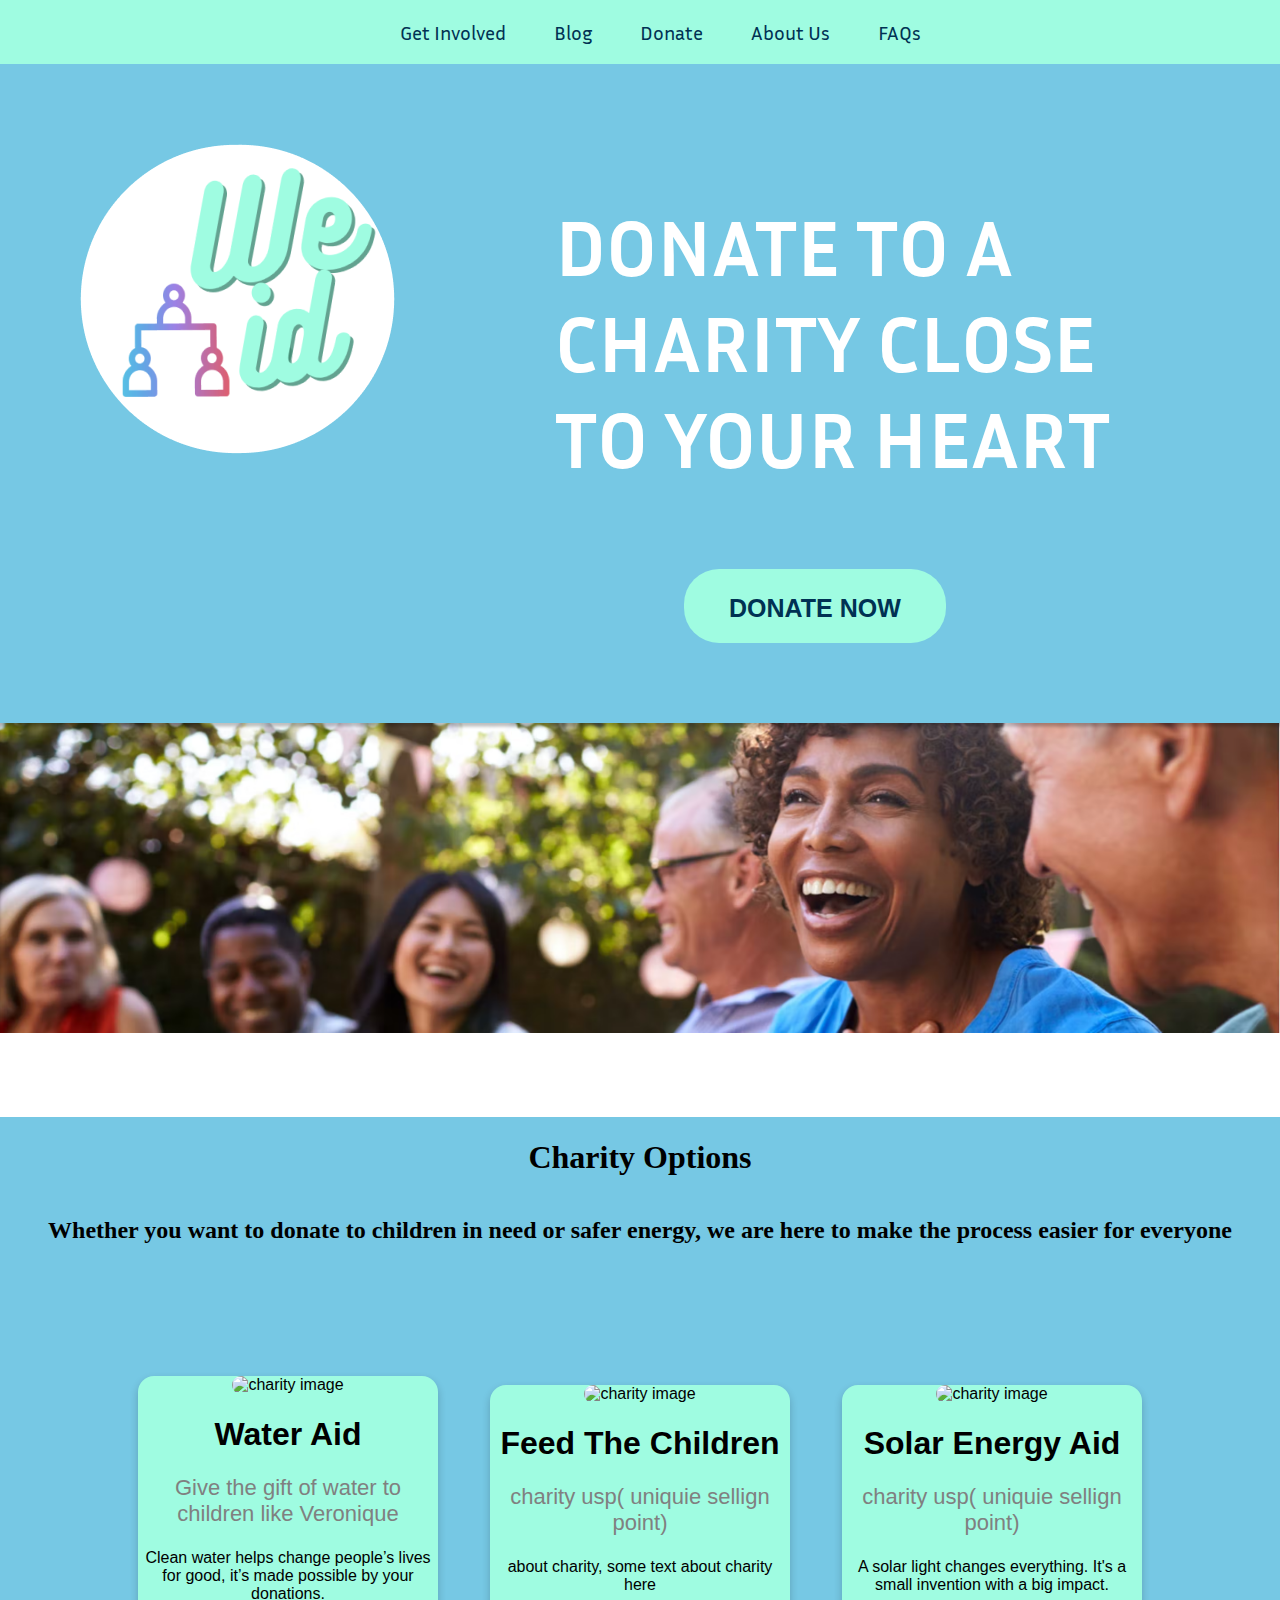
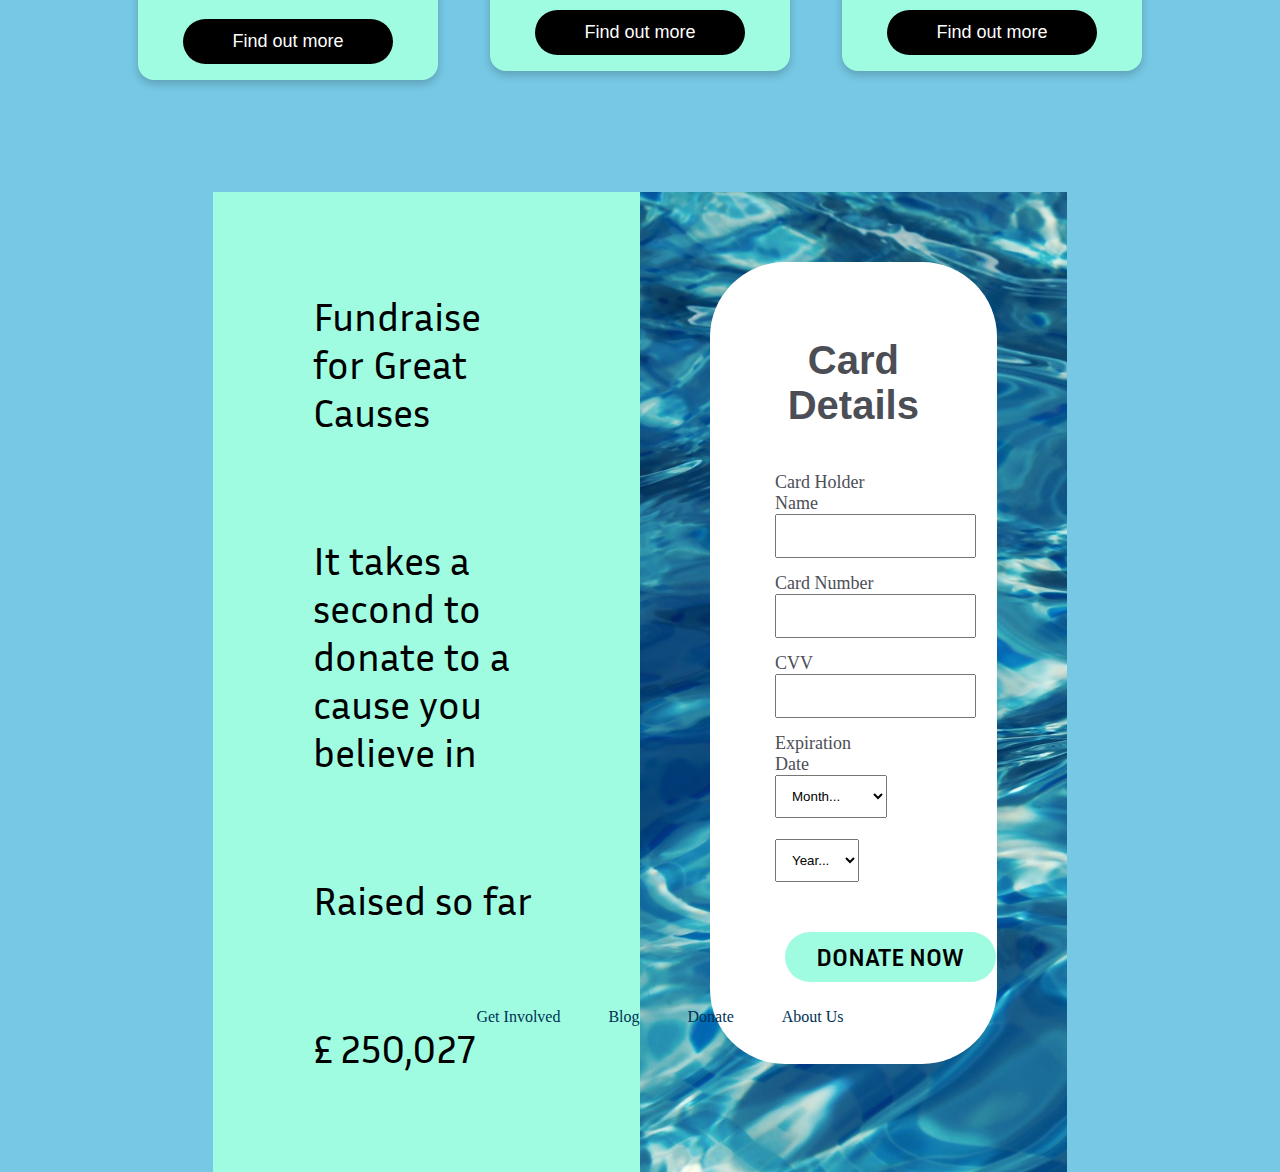
==== commit 6034a562: "Merge pull request #14 from KhadijaHaji/development-b" ====
--- a/index.html
+++ b/index.html
@@ -1,124 +1,172 @@
 <!DOCTYPE html>
 <html lang="en">
-  <head>
-    <meta charset="UTF-8" />
-    <meta name="viewport" content="width=device-width, initial-scale=1.0" />
-    <meta http-equiv="X-UA-Compatible" content="ie=edge" />
-    <title>HTML 5 Boilerplate</title>
-    <link rel="stylesheet" href="style.css" />
 
-    <link rel="preconnect" href="https://fonts.googleapis.com" />
-    <link rel="preconnect" href="https://fonts.gstatic.com" crossorigin />
-    <link
-      href="https://fonts.googleapis.com/css2?family=Inria+Sans&family=Questrial&family=Raleway&family=Roboto:wght@300&family=Signika+Negative:wght@300;500&display=swap"
-      rel="stylesheet"
-    />
-  </head>
-  <body>
-    <header>
-      <nav>
-        <ul class="nav-list">
-          <li class="nav-items"><a class="nav-links" href="#">Get Involved</a></li>
-          <li class="nav-items"><a class="nav-links" href="#">Blog</a></li>
-          <li class="nav-items"><a class="nav-links" href="#">Donate</a></li>
-          <li class="nav-items"><a class="nav-links" href="#">About Us</a></li>
-        </ul>
-      </nav>
-    </header>
+<head>
+  <meta charset="UTF-8" />
+  <meta name="viewport" content="width=device-width, initial-scale=1.0" />
+  <meta http-equiv="X-UA-Compatible" content="ie=edge" />
+  <title>We Aid</title>
+  <link rel="stylesheet" href="style.css" />
+  <link rel="preconnect" href="https://fonts.googleapis.com" />
+  <link rel="preconnect" href="https://fonts.gstatic.com" crossorigin />
+  <link
+    href="https://fonts.googleapis.com/css2?family=Inria+Sans&family=Questrial&family=Raleway&family=Roboto:wght@300&family=Signika+Negative:wght@300;500&display=swap"
+    rel="stylesheet" />
+</head>
 
-    <section id="two">
-      <div class="logo">
-        <img src="/images/weaidlogo.png" />
+<body>
+  <header>
+    <nav>
+      <ul class="nav-list">
+        <li class="nav-items"><a class="nav-links" href="index.html">Get Involved</a></li>
+        <li class="nav-items"><a class="nav-links" href="#">Blog</a></li>
+        <li class="nav-items"><a class="nav-links" href="#item-2">Donate</a></li>
+        <li class="nav-items"><a class="nav-links" href="#">About Us</a></li>
+        <li class="nav-items"><a class="nav-links" href="FAQ copy.html">FAQs</a></li>
+      </ul>
+    </nav>
+  </header>
+
+  <section id="two">
+    <div class="logo">
+      <img src="/images/weaidlogo.png" />
+    </div>
+    <div class="main-heading">
+      <h1 class="first-heading">DONATE TO A CHARITY CLOSE TO YOUR HEART</h1>
+      <button class="donate-button">
+        <a class="nav-links" href="#item-2">DONATE NOW</a>
+      </button>
+    </div>
+  </section>
+  <section id="three">
+    <div class="image">
+      <img src="/images/headerimage.png" />
+    </div>
+  </section>
+
+  <section id="four"></section>
+  <section id="page2">
+    <div class="hero">
+      <h1 class="CO">Charity Options</h1>
+      <h2>Whether you want to donate to children in need or safer energy, we are here to make the process easier for everyone</h2>
+    </div>
+    <div class="card-container">
+      <div class="card">
+        <img class="singleCard-image" src="images/water.jpg"
+          alt="charity image" style="width: 100%" />
+        <h1>Water Aid</h1>
+        <p class="usp">Give the gift of water to children like Veronique</p>
+        <p>Clean water helps change people’s lives for good, it’s made possible by your donations.</p>
+        <p><button>Find out more</button></p>
       </div>
-      <div class="main-heading">
-        <h1 class="first-heading">DONATE TO A CHARITY CLOSE TO YOUR HEART</h1>
-        <button class="donate-button">DONATE NOW</button>
+      <div class="card">
+        <img class="singleCard-image" src="images/feedchildren.webp"
+          alt="charity image" style="width: 100%" />
+        <h1>Feed The Children</h1>
+        <p class="usp">charity usp( uniquie sellign point)</p>
+        <p>about charity, some text about charity here</p>
+        <p><button>Find out more</button></p>
       </div>
-    </section>
-    <section id="three">
-      <div class="image">
-        <img src="/images/headerimage.png" />
+      <div class="card">
+        <img class="singleCard-image" src="images/solar.jpg"
+          alt="charity image" style="width: 100%" />
+        <h1>Solar Energy Aid</h1>
+        <p class="usp">charity usp( uniquie sellign point)</p>
+        <p>A solar light changes everything. It's a small invention with a big impact.</p>
+        <p><button>Find out more</button></p>
       </div>
-    </section>
+    </div>
+  </section>
 
-    <section id="four"></section>
-    <section id="page2">
-      <div class="hero">
-        <h1>section header / new page title</h1>
-        <h2>about new page info</h2>
+  <section class="five">
+    <div class="angry-grid">
+      <div id="item-0">
       </div>
-      <div class="card-container">
-        <div class="card">
-          <img
-            class="singleCard-image"
-            src="https://images.pexels.com/photos/66346/pexels-photo-66346.jpeg"
-            alt="charity image"
-            style="width: 100%"
-          />
-          <h1>charity name</h1>
-          <p class="usp">charity usp( uniquie sellign point)</p>
-          <p>about charity, some text about charity here</p>
-          <p><button>find our more</button></p>
-        </div>
-        <div class="card">
-          <img
-            class="singleCard-image"
-            src="https://images.pexels.com/photos/66346/pexels-photo-66346.jpeg"
-            alt="charity image"
-            style="width: 100%"
-          />
-          <h1>charity name</h1>
-          <p class="usp">charity usp( uniquie sellign point)</p>
-          <p>about charity, some text about charity here</p>
-          <p><button>find our more</button></p>
-        </div>
-        <div class="card">
-          <img
-            class="singleCard-image"
-            src="https://images.pexels.com/photos/66346/pexels-photo-66346.jpeg"
-            alt="charity image"
-            style="width: 100%"
-          />
-          <h1>charity name</h1>
-          <p class="usp">charity usp( uniquie sellign point)</p>
-          <p>about charity, some text about charity here</p>
-          <p><button>find our more</button></p>
+      <div id="item-1">
+        <p>Fundraise for Great Causes</p>
+        <p>It takes a second to donate to a cause you believe in</p>
+        <p>Raised so far</p>
+        <p>£ 250,027</p>
+      </div>
+      <div id="item-2">
+        <div class="creditCardForm">
+          <div class="heading">
+            <h1>Card Details</h1>
+          </div>
+          <div class="payment">
+            <form>
+              <div class="form-group owner">
+                <label for="owner">Card Holder Name</label>
+                <input type="text" class="form-control" id="owner" required>
+              </div>
+              <div class="form-group" id="card-number-field">
+                <label for="cardNumber">Card Number</label>
+                <input type="number" class="form-control" id="cardNumber" required>
+              </div>
+              <div class="form-group CVV">
+                <label for="cvv">CVV</label>
+                <input type="number" class="form-control" id="cvv" required>
+              </div>
+              <div class="form-group" id="expiration-date">
+                <label>Expiration Date</label>
+                <select required>
+                  <option value="" disabled selected hidden>Month...</option>
+                  <option value="01">Jan</option>
+                  <option value="02">February </option>
+                  <option value="03">March</option>
+                  <option value="04">April</option>
+                  <option value="05">May</option>
+                  <option value="06">June</option>
+                  <option value="07">July</option>
+                  <option value="08">August</option>
+                  <option value="09">September</option>
+                  <option value="10">October</option>
+                  <option value="11">November</option>
+                  <option value="12">December</option>
+                </select>
+                <br>
+                <br>
+                <select required>
+                  <option value="" disabled selected hidden>Year...</option>
+                  <option value="23"> 2023</option>
+                  <option value="24"> 2024</option>
+                  <option value="25"> 2025</option>
+                  <option value="26"> 2026</option>
+                  <option value="27"> 2027</option>
+                  <option value="28"> 2028</option>
+                </select>
+              </div>
+              <div class="form-group" id="pay-now">
+                <button type="submit" class="btn btn-default" id="confirm-purchase">DONATE NOW</button>
+              </div>
+            </form>
+          </div>
         </div>
       </div>
-    </section>
 
-    <section class="five">
-      <div class="angry-grid">
-  <div id="item-0">
-  </div>
-  <div id="item-1">
-    <p>Fundraise for Great Causes</p> 
-        <p>It takes a second to donate to a cause you believe in</p>
-        <p>Raised so far</p>
-        <p>250,027</p>
-  </div>
-  <div id="item-3">
-        <div>
-          <form action = "">
-          <label for="email">Email</label>
-          <input type="email" name ="email" id ="email">
-          <label type="numbers">Card Information</label>
-          <label>Name of Card</label>
-          <button>Submit</button>
-          </form>
-        </div>
-  </div>
-  <div id="item-2"> </div>
-</div>
-        
-      
+      <div id="item-3">
+
+
       </div>
-    </section>
+    </div>
+    </div>
+  </section>
+  
+  <footer>
+    <nav id="footer">
+      <ul class="nav-list">
+        <li class="nav-items"><a class="nav-links" href="#">Get Involved</a></li>
+        <li class="nav-items"><a class="nav-links" href="#">Blog</a></li>
+        <li class="nav-items"><a class="nav-links" href="#item-2">Donate</a></li>
+        <li class="nav-items"><a class="nav-links" href="#">About Us</a></li>
+      </ul>
+    </nav>
+  </footer>
 
 
 
 
-    
-    <script src="index.js"></script>
-  </body>
-</html>
+  <script src="index.js"></script>
+</body>
+
+</html>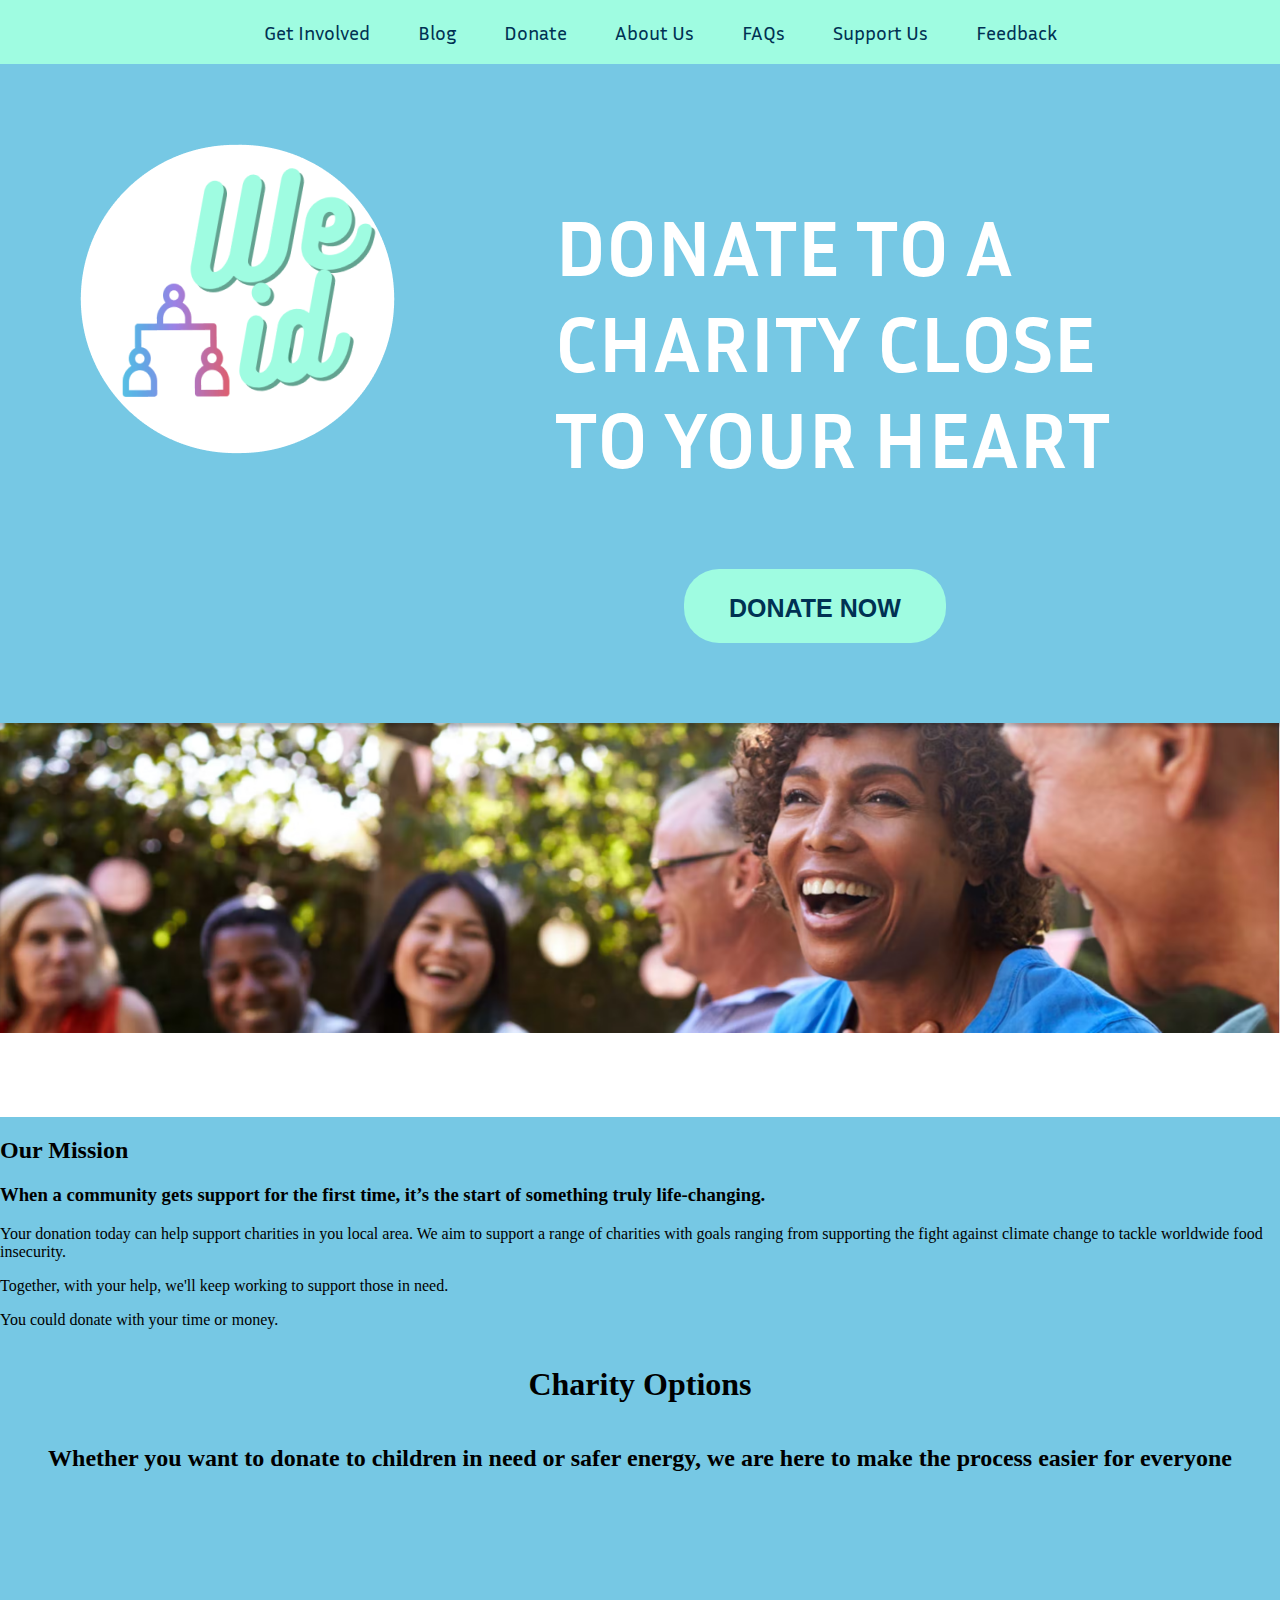
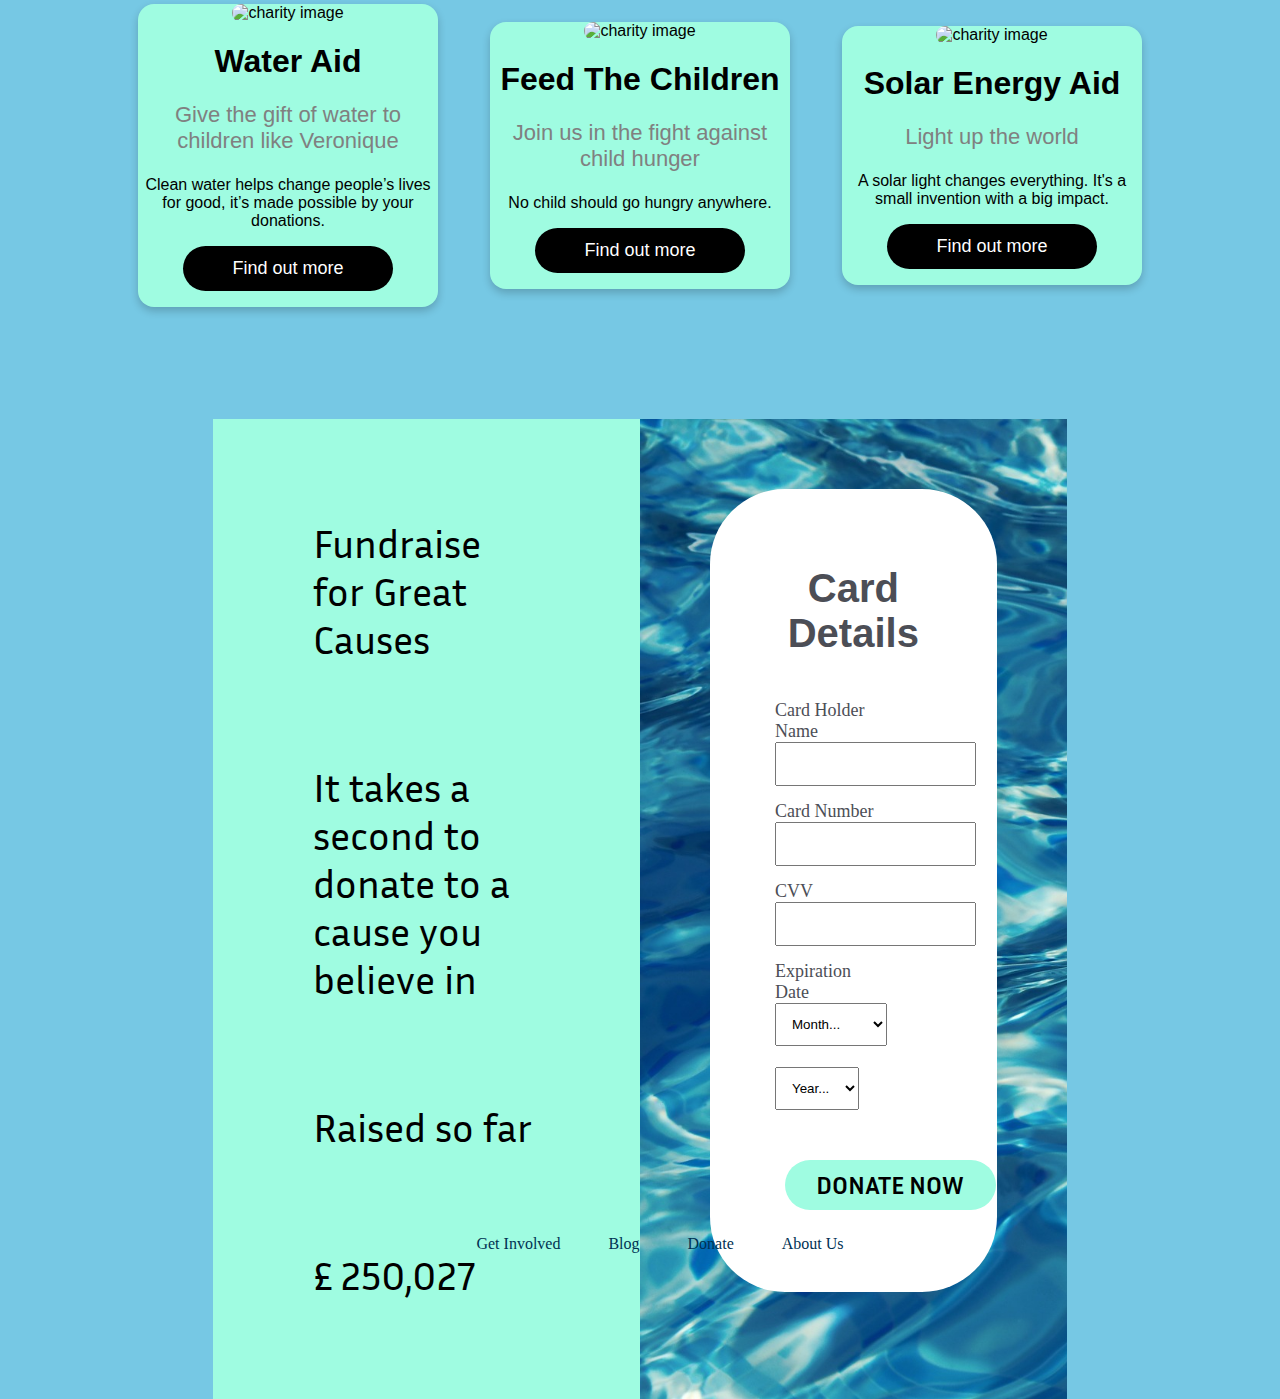
==== commit 03e2a59a: "updated" ====
--- a/index.html
+++ b/index.html
@@ -21,8 +21,10 @@
         <li class="nav-items"><a class="nav-links" href="index.html">Get Involved</a></li>
         <li class="nav-items"><a class="nav-links" href="#">Blog</a></li>
         <li class="nav-items"><a class="nav-links" href="#item-2">Donate</a></li>
-        <li class="nav-items"><a class="nav-links" href="#">About Us</a></li>
+        <li class="nav-items"><a class="nav-links" href="#mission">About Us</a></li>
         <li class="nav-items"><a class="nav-links" href="FAQ copy.html">FAQs</a></li>
+        <li class="nav-items"><a class="nav-links" href="https://ornate-froyo-0ac143.netlify.app/" target="_blank">Support Us</a></li>
+        <li class="nav-items"><a class="nav-links" href="https://docs.google.com/forms/d/e/1FAIpQLSfFDrXW9zowEwqYPhfLisaXLwy8A_rivXiIvci1TrUEQRdC8Q/viewform?usp=sf_link" target="_blank">Feedback</a></li>
       </ul>
     </nav>
   </header>
@@ -47,6 +49,14 @@
   <section id="four"></section>
   <section id="page2">
     <div class="hero">
+      <div id="mission">
+        <h2 class="C0">Our Mission</h2>
+        <h3>When a community gets support for the first time, it’s the start of something truly life-changing.</h3>
+        <p>Your donation today can help support charities in you local area. We aim to support a range of charities with goals
+          ranging from supporting the fight against climate change to tackle worldwide food insecurity.</p>
+        <p>Together, with your help, we'll keep working to support those in need.</p>
+        <p>You could donate with your time or money.</p>
+      </div>
       <h1 class="CO">Charity Options</h1>
       <h2>Whether you want to donate to children in need or safer energy, we are here to make the process easier for everyone</h2>
     </div>
@@ -63,15 +73,15 @@
         <img class="singleCard-image" src="images/feedchildren.webp"
           alt="charity image" style="width: 100%" />
         <h1>Feed The Children</h1>
-        <p class="usp">charity usp( uniquie sellign point)</p>
-        <p>about charity, some text about charity here</p>
+        <p class="usp">Join us in the fight against child hunger</p>
+        <p>No child should go hungry anywhere.</p>
         <p><button>Find out more</button></p>
       </div>
       <div class="card">
         <img class="singleCard-image" src="images/solar.jpg"
           alt="charity image" style="width: 100%" />
         <h1>Solar Energy Aid</h1>
-        <p class="usp">charity usp( uniquie sellign point)</p>
+        <p class="usp">Light up the world</p>
         <p>A solar light changes everything. It's a small invention with a big impact.</p>
         <p><button>Find out more</button></p>
       </div>
